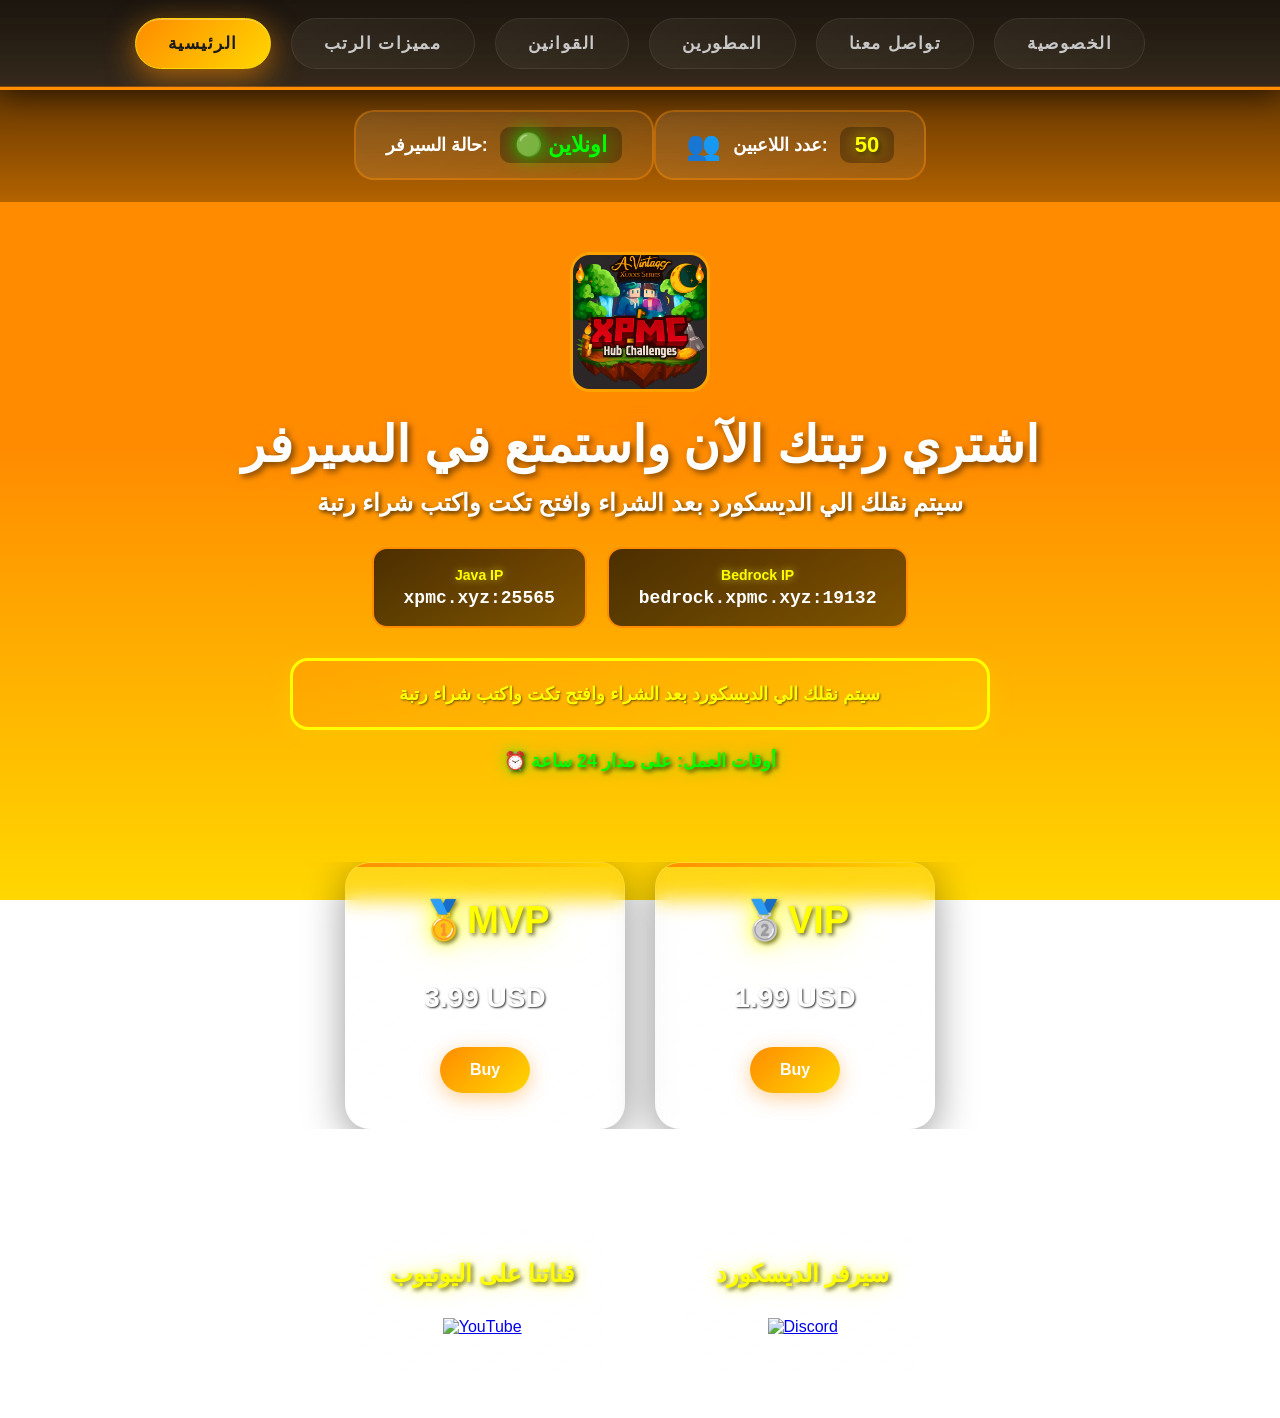
==== index.html @ ff0eff97 "Add files via upload" ====
<!DOCTYPE html>
<html lang="ar">
<head>
    <meta charset="UTF-8">
    <meta name="viewport" content="width=device-width, initial-scale=1.0">
    <meta http-equiv="X-UA-Compatible" content="IE=edge">
    <meta name="description" content="متجر رتب XPMC - اشتري رتبك واستمتع في السيرفر">
    <meta name="keywords" content="Minecraft, Server, XPMC, رتب, متجر">
    <meta http-equiv="Content-Security-Policy" content="default-src 'self'; script-src 'self' 'unsafe-inline'; style-src 'self' 'unsafe-inline' https://fonts.googleapis.com; font-src https://fonts.gstatic.com; img-src 'self' data: https://cdn-icons-png.flaticon.com;">
    <meta http-equiv="Cache-Control" content="no-cache, no-store, must-revalidate">
    <meta http-equiv="Pragma" content="no-cache">
    <meta http-equiv="Expires" content="0">
    <meta name="robots" content="noindex, nofollow">
    <title>XPMC Store</title>
    <link rel="icon" type="image/png" href="XPMC.png">
    <link rel="stylesheet" href="style.css">
    <script src="lang.js"></script>
    <script src="script.js"></script>
    <script>loadLanguage();</script>
</head>
<body>

    <nav>
        <a href="index.html" class="active" data-i18n="home">الرئيسية</a>
        <a href="features.html" data-i18n="features">مميزات الرتب</a>
        <a href="rules.html" data-i18n="rules">القوانين</a>
        <a href="team.html" data-i18n="team">المطورين</a>
        <a href="contact.html" data-i18n="contact">تواصل معنا</a>
        <a href="privacy.html" data-i18n="privacy">الخصوصية</a>
    </nav>

    <div class="server-status-bar">
        <div class="status-item server-status">
            <span class="status-label" data-i18n="serverStatus">حالة السيرفر:</span>
            <span class="status-value online" data-i18n="online">🟢 اونلاين</span>
        </div>
        <div class="status-item players-count">
            <span class="status-icon">👥</span>
            <span class="status-label" data-i18n="playersCount">عدد اللاعبين:</span>
            <span class="status-value">50</span>
        </div>
    </div>

    <header>
        <img src="XPMC.png" alt="XPMC Logo" class="logo">
        <h1 data-i18n="buyRank">اشتري رتبتك الآن واستمتع في السيرفر</h1>
        <p class="tagline" data-i18n="howToBuy">سيتم نقلك الي الديسكورد بعد الشراء وافتح تكت واكتب شراء رتبة</p>
        <div class="server-info">
            <div class="ip-box" onclick="copyIP('xpmc.xyz:25565')">
                <span class="ip-label" data-i18n="javaIP">Java IP</span>
                <span class="ip-address">xpmc.xyz:25565</span>
            </div>
            <div class="ip-box" onclick="copyIP('bedrock.xpmc.xyz:19132')">
                <span class="ip-label" data-i18n="bedrockIP">Bedrock IP</span>
                <span class="ip-address">bedrock.xpmc.xyz:19132</span>
            </div>
        </div>
        <p class="how-to-buy" data-i18n="howToBuy">
            سيتم نقلك الي الديسكورد بعد الشراء وافتح تكت واكتب شراء رتبة
        </p>
        <p class="work-time" data-i18n="workTime">
            ⏰ أوقات العمل: على مدار 24 ساعة
        </p>
    </header>

    <section class="lands">

        <div class="card">
        <h2>🥇MVP</h2>
        <p class="price">3.99 USD</p>
        <button onclick="window.open('https://discord.gg/ksceUxcd', '_blank')">Buy</button>
        </div>

        <div class="card">
        <h2>🥈VIP</h2>
        <p class="price">1.99 USD</p>
        <button onclick="window.open('https://discord.gg/ksceUxcd', '_blank')">Buy</button>
        </div>

    </section>

    <section class="social-section">
        <div class="social-item">
            <h2 data-i18n="youtubeChannel">قناتنا على اليوتيوب</h2>
            <a href="https://www.youtube.com/@_abdell_" target="_blank">
                <img src="https://cdn-icons-png.flaticon.com/512/1384/1384060.png" alt="YouTube" width="60">
            </a>
        </div>
        <div class="social-item">
            <h2 data-i18n="discordServer">سيرفر الديسكورد</h2>
            <a href="https://discord.gg/ksceUxcd" target="_blank">
                <img src="https://cdn-icons-png.flaticon.com/512/2111/2111370.png" alt="Discord" width="60">
            </a>
        </div>
    </section>

    <div id="popup" class="popup">
        <div class="popup-content">
            <h2 id="landName"></h2>
            <p id="landPrice"></p>
            <input type="text" id="playerName" placeholder="اكتب اسمك في ماين كرافت">
            <button onclick="confirmPurchase()">تأكيد الشراء</button>
            <button class="close" onclick="closePopup()">إلغاء</button>
        </div>
    </div>

</body>
</html>
---- style.css ----
@import url('https://fonts.googleapis.com/css2?family=Tajawal:wght@400;500;700;800;900&display=swap');

* {
    margin: 0;
    padding: 0;
    box-sizing: border-box;
}

html {
    overflow-x: hidden;
}

body {
    font-family: 'Tajawal', sans-serif;
    background: linear-gradient(to bottom, #FF8C00 50%, #FFD700 100%);
    background-attachment: fixed;
    color: white;
    min-height: 100vh;
    text-align: center;
    overflow-x: hidden;
}

/* NAV */
nav {
    background: linear-gradient(180deg, rgba(15, 15, 15, 0.95), rgba(30, 30, 30, 0.9));
    padding: 18px 40px;
    display: flex;
    justify-content: center;
    align-items: center;
    gap: 20px;
    box-shadow: 0 5px 30px rgba(0, 0, 0, 0.6), inset 0 -1px 0 rgba(255, 140, 0, 0.3);
    border-bottom: 3px solid #FF8C00;
    position: sticky;
    top: 0;
    z-index: 1000;
    backdrop-filter: blur(10px);
    overflow-x: auto;
    white-space: nowrap;
    -webkit-overflow-scrolling: touch;
    scrollbar-width: none;
    scroll-behavior: smooth;
    -webkit-scroll-snap-type: x mandatory;
    scroll-snap-type: x mandatory;
}

nav::-webkit-scrollbar {
    display: none;
}

/* SERVER STATUS BAR */
.server-status-bar {
    display: flex;
    justify-content: center;
    align-items: center;
    padding: 20px 40px;
    background: linear-gradient(180deg, rgba(0,0,0,0.6), rgba(0,0,0,0.3));
    border-bottom: 2px solid rgba(255, 140, 0, 0.5);
}

.status-item {
    display: flex;
    align-items: center;
    gap: 12px;
    padding: 15px 30px;
    border-radius: 20px;
    background: linear-gradient(145deg, rgba(255, 255, 255, 0.1), rgba(255, 255, 255, 0.05));
    border: 2px solid rgba(255, 140, 0, 0.4);
    transition: all 0.4s cubic-bezier(0.34, 1.56, 0.64, 1);
}

.status-item:hover {
    transform: translateY(-3px) scale(1.02);
    box-shadow: 0 10px 30px rgba(255, 140, 0, 0.4);
    border-color: rgba(255, 215, 0, 0.6);
}

.status-icon {
    font-size: 28px;
    animation: bounce 1s ease-in-out infinite;
}

@keyframes bounce {
    0%, 100% { transform: translateY(0); }
    50% { transform: translateY(-5px); }
}

.status-label {
    font-size: 18px;
    font-weight: 700;
    color: #FFFFFF;
}

.status-value {
    font-size: 22px;
    font-weight: 900;
    color: #FFFF00;
    text-shadow: 0 0 15px rgba(255, 255, 0, 0.8), 2px 2px 4px rgba(0,0,0,0.8);
    background: rgba(0, 0, 0, 0.3);
    padding: 5px 15px;
    border-radius: 10px;
}

.status-value.online {
    color: #00FF00;
    text-shadow: 0 0 20px rgba(0, 255, 0, 0.9);
    animation: pulse 1.5s ease-in-out infinite;
}

@keyframes pulse {
    0%, 100% { opacity: 1; }
    50% { opacity: 0.7; }
}

@keyframes float {
    0%, 100% { transform: translateY(0); }
    50% { transform: translateY(-8px); }
}

nav a {
    color: #c9c9c9;
    text-decoration: none;
    font-size: 17px;
    padding: 14px 32px;
    border-radius: 30px;
    transition: all 0.4s cubic-bezier(0.34, 1.56, 0.64, 1);
    font-weight: 800;
    letter-spacing: 1.5px;
    text-transform: uppercase;
    position: relative;
    background: linear-gradient(145deg, rgba(255,255,255,0.05), rgba(255,255,255,0.02));
    border: 1px solid rgba(255, 255, 255, 0.08);
    flex-shrink: 0;
}

nav a::before {
    content: '';
    position: absolute;
    top: 0;
    left: 0;
    width: 100%;
    height: 100%;
    border-radius: 30px;
    background: linear-gradient(135deg, #FF8C00, #FFD700);
    opacity: 0;
    transition: all 0.4s ease;
    z-index: -1;
}

nav a:hover {
    color: white;
    transform: translateY(-4px) scale(1.02);
    box-shadow: 0 12px 35px rgba(255, 140, 0, 0.5), 0 4px 15px rgba(0, 0, 0, 0.3);
    border-color: rgba(255, 215, 0, 0.5);
    text-shadow: 0 2px 4px rgba(0, 0, 0, 0.3);
}

nav a.active {
    background: linear-gradient(135deg, #FF8C00, #FFD700);
    color: #1a1a1a;
    box-shadow: 0 8px 30px rgba(255, 140, 0, 0.6), inset 0 1px 0 rgba(255, 255, 255, 0.3);
    border-color: #FFD700;
    text-shadow: none;
}

/* Language Button */
.lang-btn {
    padding: 8px 16px;
    border-radius: 20px;
    border: 2px solid #FFD700;
    background: transparent;
    color: #FFD700;
    font-weight: 800;
    font-size: 14px;
    cursor: pointer;
    transition: all 0.3s;
    margin-left: 15px;
    flex-shrink: 0;
}

.lang-btn:hover {
    background: #FFD700;
    color: #1a1a1a;
}


.user-info {
    display: flex;
    align-items: center;
    gap: 15px;
}

.user-name {
    color: #FFD700;
    font-weight: 700;
}

.logout-btn {
    padding: 6px 14px;
    border-radius: 15px;
    border: none;
    background: #dc3545;
    color: white;
    font-size: 12px;
    cursor: pointer;
    transition: all 0.3s;
}

.logout-btn:hover {
    background: #c82333;
}

/* HEADER */
header {
    padding: 50px 20px;
    position: relative;
}

.logo {
    width: 140px;
    height: auto;
    border-radius: 20px;
    box-shadow: 0 0 30px rgba(255, 140, 0, 0.6);
    margin-bottom: 20px;
    transition: all 0.4s;
    border: 3px solid rgba(255, 215, 0, 0.3);
}

.logo:hover {
    transform: scale(1.05) rotate(2deg);
    box-shadow: 0 0 50px rgba(255, 140, 0, 0.8);
}

.tagline {
    font-size: 24px;
    margin-bottom: 30px;
    font-weight: bold;
    color: #FFFFFF;
    text-shadow: 2px 2px 4px rgba(0,0,0,0.7);
}

.server-info {
    display: flex;
    justify-content: center;
    gap: 20px;
    flex-wrap: wrap;
}

.ip-box {
    background: linear-gradient(145deg, rgba(0,0,0,0.7), rgba(0,0,0,0.5));
    padding: 18px 30px;
    border-radius: 15px;
    cursor: pointer;
    transition: all 0.4s cubic-bezier(0.34, 1.56, 0.64, 1);
    border: 2px solid #FF8C00;
    position: relative;
    overflow: hidden;
}

.ip-box::before {
    content: '';
    position: absolute;
    top: 0;
    left: -100%;
    width: 100%;
    height: 100%;
    background: linear-gradient(90deg, transparent, rgba(255,255,255,0.1), transparent);
    transition: 0.5s;
}

.ip-box:hover::before {
    left: 100%;
}

.ip-box:hover {
    background: linear-gradient(135deg, #FF8C00, #FFA500);
    transform: scale(1.05) translateY(-3px);
    box-shadow: 0 10px 30px rgba(255, 140, 0, 0.5);
    border-color: #FFD700;
}

.ip-label {
    display: block;
    font-size: 14px;
    color: #FFFF00;
    margin-bottom: 5px;
    text-shadow: 0 0 8px rgba(255, 255, 0, 0.6);
    font-weight: bold;
}

.ip-box:hover .ip-label {
    color: white;
}

.ip-address {
    font-size: 18px;
    font-weight: bold;
    font-family: monospace;
}

.how-to-buy {
    margin-top: 30px;
    padding: 22px 35px;
    background: linear-gradient(135deg, rgba(255,140,0,0.3), rgba(255,215,0,0.3));
    border: 3px solid #FFFF00;
    border-radius: 18px;
    font-size: 18px;
    max-width: 700px;
    margin-left: auto;
    margin-right: auto;
    font-weight: bold;
    text-shadow: 1px 1px 2px rgba(0,0,0,0.5);
    box-shadow: 0 5px 25px rgba(255, 215, 0, 0.3);
    transition: all 0.3s;
    color: #FFFF00;
}

.how-to-buy:hover {
    transform: translateY(-3px);
    box-shadow: 0 8px 35px rgba(255, 215, 0, 0.4);
}

.work-time {
    margin-top: 20px;
    font-size: 18px;
    font-weight: 700;
    color: #00FF00;
    text-shadow: 0 0 15px rgba(0, 255, 0, 0.7), 2px 2px 4px rgba(0,0,0,0.8);
    animation: pulse 2s ease-in-out infinite;
}

.buy-hint {
    display: none;
}

header h1 {
    font-size: 50px;
    margin-bottom: 15px;
    color: #FFFFFF;
    font-weight: 900;
    text-shadow: 3px 3px 6px rgba(0,0,0,0.5), 0 0 20px rgba(255, 140, 0, 0.3);
    animation: headerGlow 2s ease-in-out infinite alternate;
}

@keyframes headerGlow {
    from {
        text-shadow: 3px 3px 6px rgba(0,0,0,0.5), 0 0 20px rgba(255, 140, 0, 0.3);
    }
    to {
        text-shadow: 3px 3px 6px rgba(0,0,0,0.5), 0 0 40px rgba(255, 140, 0, 0.6);
    }
}

/* CARDS */
.lands {
    display: flex;
    justify-content: center;
    flex-wrap: wrap;
    gap: 30px;
    margin-top: 40px;
}

.card {
    background: linear-gradient(145deg, rgba(255, 255, 255, 0.1), rgba(255, 255, 255, 0.05));
    backdrop-filter: blur(10px);
    padding: 35px 30px;
    border-radius: 25px;
    width: 280px;
    transition: all 0.4s cubic-bezier(0.34, 1.56, 0.64, 1);
    box-shadow: 0 10px 40px rgba(0,0,0,0.4);
    border: 1px solid rgba(255, 255, 255, 0.1);
    position: relative;
    overflow: hidden;
}

.card::before {
    content: '';
    position: absolute;
    top: 0;
    left: 0;
    width: 100%;
    height: 4px;
    background: linear-gradient(90deg, #FF8C00, #FFD700);
}

.card:hover {
    transform: translateY(-15px) scale(1.02);
    box-shadow: 0 20px 50px rgba(255, 140, 0, 0.4);
    border-color: rgba(255, 215, 0, 0.3);
}

.card h2 {
    font-size: 38px;
    margin-bottom: 25px;
    color: #FFFF00;
    font-weight: 900;
    text-shadow: 0 0 20px rgba(255, 255, 0, 0.9), 0 0 40px rgba(255, 255, 0, 0.5), 2px 2px 4px rgba(0,0,0,0.8);
}

.card p {
    font-size: 28px;
    line-height: 2.2;
    color: #FFFFFF;
    text-shadow: 1px 1px 2px rgba(0,0,0,0.8);
    font-weight: 700;
}

.card ul {
    list-style: none;
    text-align: right;
    margin-top: 15px;
}

.card li {
    padding: 12px 0;
    font-size: 26px;
    font-weight: 700;
    color: #FFFFFF;
    text-shadow: 1px 1px 2px rgba(0,0,0,0.8);
}

.features {
    display: flex;
    justify-content: center;
    flex-wrap: wrap;
    gap: 35px;
    margin-top: 50px;
    padding: 30px;
}

/* RULES PAGE */
.rules-container {
    max-width: 800px;
    margin: 40px auto;
    padding: 20px;
    text-align: right;
}

.rule-section {
    background: linear-gradient(145deg, rgba(255, 255, 255, 0.1), rgba(255, 255, 255, 0.05));
    backdrop-filter: blur(10px);
    padding: 30px;
    border-radius: 20px;
    margin-bottom: 25px;
    box-shadow: 0 10px 40px rgba(0,0,0,0.3);
    border: 1px solid rgba(255, 255, 255, 0.1);
    transition: all 0.3s;
}

.rule-section:hover {
    transform: translateY(-5px);
    box-shadow: 0 15px 50px rgba(255, 140, 0, 0.2);
    border-color: rgba(255, 215, 0, 0.2);
}

.rule-section h2 {
    color: #FFFF00;
    margin-bottom: 15px;
    font-size: 24px;
    font-weight: 800;
    text-shadow: 0 0 10px rgba(255, 255, 0, 0.6), 2px 2px 4px rgba(0,0,0,0.8);
}

.rule-section ul {
    list-style: none;
}

.rule-section li {
    padding: 12px 0;
    border-bottom: 1px solid rgba(255,255,255,0.1);
    color: #FFFFFF;
    text-shadow: 1px 1px 2px rgba(0,0,0,0.5);
    font-size: 18px;
    font-weight: 600;
}

.rule-section li:last-child {
    border-bottom: none;
}

.rule-num {
    background: #FF8C00;
    color: white;
    padding: 3px 8px;
    border-radius: 5px;
    margin-left: 10px;
    font-size: 12px;
}

.punishments li {
    font-size: 16px;
}

.note {
    color: #FFFF00;
    margin-top: 15px;
    font-style: italic;
    text-shadow: 0 0 8px rgba(255, 255, 0, 0.5), 1px 1px 2px rgba(0,0,0,0.8);
}

/* TEAM PAGE */
.team-container {
    max-width: 800px;
    margin: 40px auto;
    padding: 20px;
}

.team-section {
    margin-bottom: 30px;
}

.team-section h2 {
    color: #FFFF00;
    margin-bottom: 15px;
    font-size: 24px;
    font-weight: 800;
    text-shadow: 0 0 10px rgba(255, 255, 0, 0.6), 2px 2px 4px rgba(0,0,0,0.8);
}

.team-card {
    background: linear-gradient(145deg, rgba(255, 255, 255, 0.1), rgba(255, 255, 255, 0.05));
    backdrop-filter: blur(10px);
    padding: 25px;
    border-radius: 20px;
    margin-bottom: 20px;
    box-shadow: 0 10px 40px rgba(0,0,0,0.3);
    text-align: center;
    border: 2px solid rgba(255, 140, 0, 0.3);
    transition: all 0.4s;
}

.team-card:hover {
    transform: translateY(-5px);
    box-shadow: 0 15px 50px rgba(255, 140, 0, 0.3);
}

.team-card.owner {
    border: 2px solid #FFD700;
    background: linear-gradient(145deg, rgba(255, 215, 0, 0.15), rgba(255, 215, 0, 0.05));
}

.team-card h3 {
    font-size: 22px;
    margin-bottom: 8px;
    color: #FFFFFF;
}

.team-card h3.owner-name {
    color: #FF0000;
    font-size: 28px;
    font-weight: 900;
    text-shadow: 0 0 15px rgba(255, 0, 0, 0.8), 0 0 30px rgba(255, 0, 0, 0.5), 2px 2px 4px rgba(0,0,0,0.8);
    text-decoration: underline;
    text-decoration-color: #FFD700;
    text-underline-offset: 5px;
}

.team-card h3.dev-name {
    color: #0099FF;
    font-size: 24px;
    font-weight: 800;
    text-shadow: 0 0 15px rgba(0, 153, 255, 0.8), 0 0 30px rgba(0, 153, 255, 0.5), 2px 2px 4px rgba(0,0,0,0.8);
}

.team-card h3.assistant-name {
    color: #0a0a0a;
    font-size: 24px;
    font-weight: 800;
    text-shadow: 0 0 15px rgba(255, 255, 255, 0.9), 2px 2px 4px rgba(255,255,255,1);
}

/* THANK YOU SECTION */
.thank-you-section {
    background: linear-gradient(145deg, rgba(255, 140, 0, 0.2), rgba(255, 215, 0, 0.1));
    padding: 30px;
    margin: 30px auto;
    max-width: 600px;
    border-radius: 20px;
    border: 2px solid rgba(255, 215, 0, 0.3);
    box-shadow: 0 10px 40px rgba(0,0,0,0.3);
}

.thank-you-section p {
    font-size: 22px;
    font-weight: 700;
    color: #FFFFFF;
    text-shadow: 1px 1px 3px rgba(0,0,0,0.5);
    margin-bottom: 15px;
}

.developer-credit {
    font-size: 20px !important;
    color: #e0e0e0 !important;
}

.dev-highlight {
    color: #0099FF !important;
    font-weight: 900;
    text-shadow: 0 0 15px rgba(0, 153, 255, 0.8), 2px 2px 4px rgba(0,0,0,0.5);
}

.team-card p {
    color: #FFFFFF;
    text-shadow: 1px 1px 2px rgba(0,0,0,0.5);
}

.team-card p.light-text {
    color: #FFFFFF;
    font-weight: 500;
    text-shadow: 1px 1px 2px rgba(0,0,0,0.5);
}

.team-card p.owner-text {
    color: #FFFF00;
    font-weight: bold;
    text-shadow: 0 0 8px rgba(255, 255, 0, 0.5);
}

.team-card p.assistant-text {
    color: #00ffcc;
}

.price {
    color: #FFFF00;
    font-size: 22px;
    margin: 18px 0;
    font-weight: bold;
    text-shadow: 0 0 15px rgba(255, 255, 0, 0.7), 2px 2px 4px rgba(0,0,0,0.8);
}

/* MODERN BUTTON */
button {
    padding: 14px 30px;
    border-radius: 50px;
    border: none;
    font-size: 16px;
    cursor: pointer;
    background: linear-gradient(135deg, #FF8C00, #FFD700);
    color: white;
    font-weight: bold;
    transition: all 0.4s cubic-bezier(0.34, 1.56, 0.64, 1);
    box-shadow: 0 5px 20px rgba(255, 140, 0, 0.4);
    position: relative;
    overflow: hidden;
}

button::before {
    content: '';
    position: absolute;
    top: 0;
    left: -100%;
    width: 100%;
    height: 100%;
    background: linear-gradient(90deg, transparent, rgba(255,255,255,0.3), transparent);
    transition: 0.5s;
}

button:hover::before {
    left: 100%;
}

button:hover {
    transform: scale(1.08) translateY(-3px);
    box-shadow: 0 10px 30px rgba(255, 215, 0, 0.6);
}

/* POPUP */
.popup {
    display: none;
    position: fixed;
    inset: 0;
    background: rgba(0,0,0,0.85);
    backdrop-filter: blur(5px);
    z-index: 2000;
}

.popup-content {
    background: linear-gradient(145deg, #2a1a0a, #1a0f05);
    padding: 35px;
    width: 350px;
    border-radius: 25px;
    margin: 150px auto;
    box-shadow: 0 0 50px rgba(255, 140, 0, 0.5), inset 0 0 30px rgba(255, 140, 0, 0.1);
    border: 2px solid rgba(255, 215, 0, 0.3);
    position: relative;
    animation: popupSlide 0.3s ease;
}

@keyframes popupSlide {
    from {
        opacity: 0;
        transform: translateY(-30px);
    }
    to {
        opacity: 1;
        transform: translateY(0);
    }
}

.popup-content h2 {
    margin-bottom: 15px;
    color: #FFFF00;
    text-shadow: 0 0 10px rgba(255, 255, 0, 0.7), 2px 2px 4px rgba(0,0,0,0.8);
}

input {
    padding: 14px 18px;
    width: 100%;
    border-radius: 12px;
    border: 2px solid rgba(255, 140, 0, 0.3);
    margin: 15px 0;
    outline: none;
    background: rgba(0, 0, 0, 0.5);
    color: white;
    font-size: 16px;
    transition: all 0.3s;
}

input:focus {
    border-color: #FFD700;
    box-shadow: 0 0 15px rgba(255, 215, 0, 0.3);
}

.close {
    background: linear-gradient(135deg, #dc3545, #c82333);
    color: white;
    margin-top: 10px;
    border: none;
}

.close:hover {
    background: linear-gradient(135deg, #c82333, #bd2130);
    box-shadow: 0 5px 20px rgba(220, 53, 69, 0.5);
}

/* SOCIAL SECTION */
.lands, .features, .team-container, .rules-container {
    max-width: 100%;
    overflow-x: hidden;
}

.social-section {
    margin-top: 60px;
    padding: 40px;
    display: flex;
    justify-content: center;
    gap: 80px;
    flex-wrap: wrap;
    max-width: 100%;
    overflow-x: hidden;
}

.social-item {
    text-align: center;
    background: linear-gradient(145deg, rgba(255, 255, 255, 0.08), rgba(255, 255, 255, 0.03));
    padding: 30px;
    border-radius: 25px;
    backdrop-filter: blur(10px);
    border: 1px solid rgba(255, 255, 255, 0.1);
    transition: all 0.4s;
}

.social-item:hover {
    transform: translateY(-10px);
    box-shadow: 0 20px 50px rgba(255, 140, 0, 0.3);
    border-color: rgba(255, 215, 0, 0.3);
}

.social-item h2 {
    margin-bottom: 20px;
    font-size: 24px;
    font-weight: 800;
    color: #FFFF00;
    text-shadow: 0 0 10px rgba(255, 255, 0, 0.8), 0 0 20px rgba(255, 255, 0, 0.5), 2px 2px 4px rgba(0,0,0,0.8);
}

.social-item a {
    display: inline-block;
    transition: all 0.4s cubic-bezier(0.34, 1.56, 0.64, 1);
    padding: 10px;
    border-radius: 15px;
    background: rgba(255, 255, 255, 0.1);
}

.social-item a:hover {
    transform: scale(1.15) translateY(-5px);
    background: rgba(255, 255, 255, 0.2);
    box-shadow: 0 10px 30px rgba(255, 140, 0, 0.4);
}

/* Mobile Navigation - Horizontal Scroll */
@media screen and (max-width: 768px) {
    nav {
        padding: 12px 15px;
        gap: 8px;
        justify-content: flex-start;
    }
    
    nav a {
        padding: 8px 14px;
        font-size: 12px;
        scroll-snap-align: center;
    }
    
    .lang-btn {
        padding: 6px 10px;
        font-size: 11px;
        margin-left: 6px;
        scroll-snap-align: center;
    }
    
    /* Scroll hint arrows */
    nav::after,
    nav::before {
        content: '';
        position: absolute;
        top: 50%;
        transform: translateY(-50%);
        width: 40px;
        height: 40px;
        background: linear-gradient(to right, rgba(0,0,0,0.8), transparent);
        pointer-events: none;
        opacity: 0.5;
    }
    
    nav::before {
        left: 0;
        background: linear-gradient(to right, rgba(0,0,0,0.8), transparent);
    }
    
    nav::after {
        right: 0;
        background: linear-gradient(to left, rgba(0,0,0,0.8), transparent);
    }
}
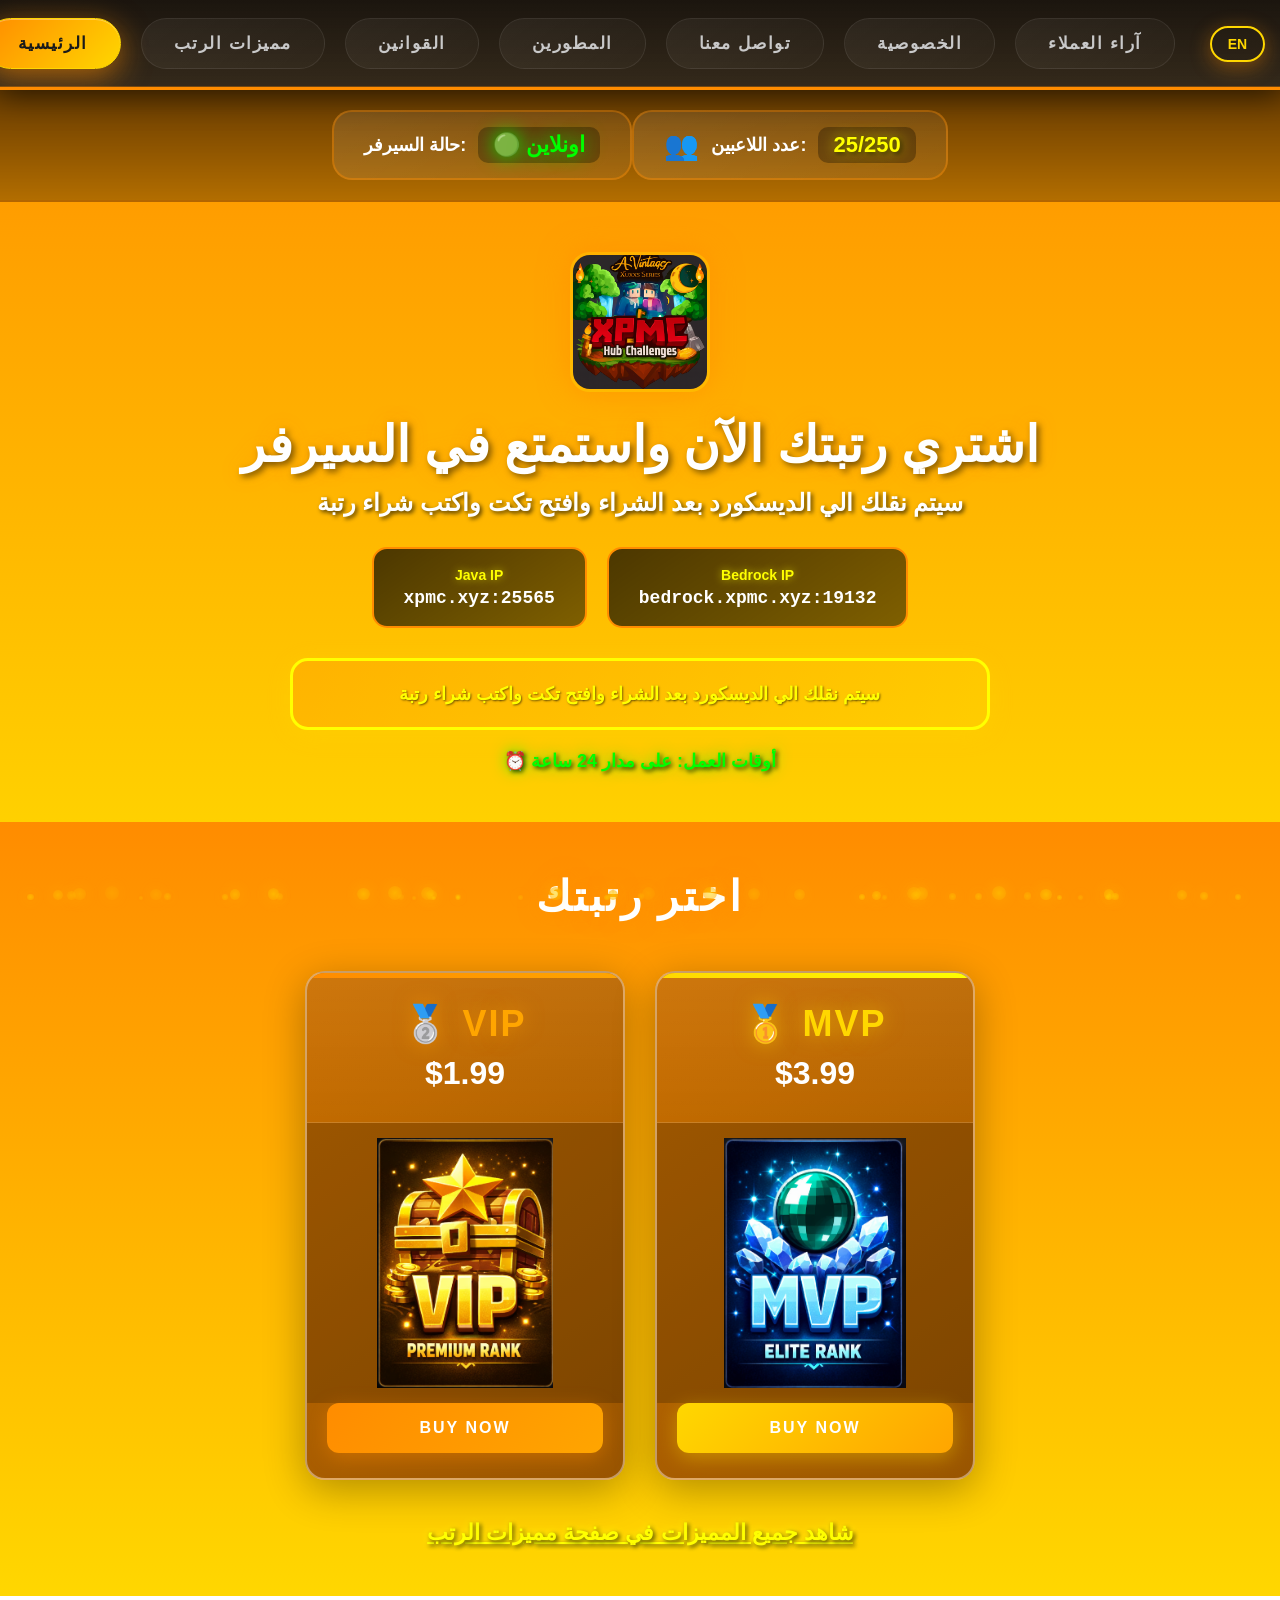
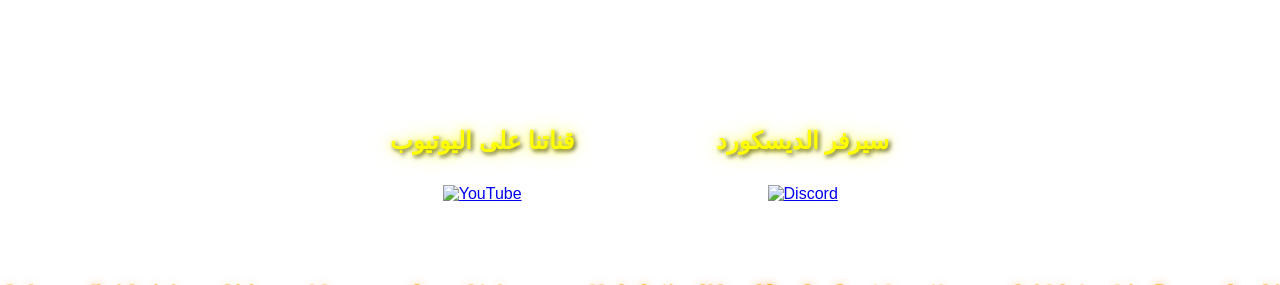
==== commit 811635b1: "Add files via upload" ====
--- a/index.html
+++ b/index.html
@@ -27,6 +27,8 @@
         <a href="team.html" data-i18n="team">المطورين</a>
         <a href="contact.html" data-i18n="contact">تواصل معنا</a>
         <a href="privacy.html" data-i18n="privacy">الخصوصية</a>
+        <a href="reviews.html" data-i18n="reviews">آراء العملاء</a>
+        <button id="langBtn" class="lang-btn" onclick="changeLanguage()">EN</button>
     </nav>
 
     <div class="server-status-bar">
@@ -37,7 +39,7 @@
         <div class="status-item players-count">
             <span class="status-icon">👥</span>
             <span class="status-label" data-i18n="playersCount">عدد اللاعبين:</span>
-            <span class="status-value">50</span>
+            <span class="status-value">25/250</span>
         </div>
     </div>
 
@@ -46,11 +48,11 @@
         <h1 data-i18n="buyRank">اشتري رتبتك الآن واستمتع في السيرفر</h1>
         <p class="tagline" data-i18n="howToBuy">سيتم نقلك الي الديسكورد بعد الشراء وافتح تكت واكتب شراء رتبة</p>
         <div class="server-info">
-            <div class="ip-box" onclick="copyIP('xpmc.xyz:25565')">
+            <div class="ip-box" onclick="copyIP('xpmc.xyz:25565', this)">
                 <span class="ip-label" data-i18n="javaIP">Java IP</span>
                 <span class="ip-address">xpmc.xyz:25565</span>
             </div>
-            <div class="ip-box" onclick="copyIP('bedrock.xpmc.xyz:19132')">
+            <div class="ip-box" onclick="copyIP('bedrock.xpmc.xyz:19132', this)">
                 <span class="ip-label" data-i18n="bedrockIP">Bedrock IP</span>
                 <span class="ip-address">bedrock.xpmc.xyz:19132</span>
             </div>
@@ -63,20 +65,28 @@
         </p>
     </header>
 
-    <section class="lands">
+    <section class="ranks-section">
+        <h2 class="section-title" data-i18n="chooseYourRank">اختر رتبتك</h2>
+        <div class="ranks-container">
+            <div class="rank-card vip">
+                <div class="rank-header">
+                    <span class="rank-name">🥈 <span data-i18n="vipRank">VIP</span></span>
+                    <span class="rank-price">$1.99</span>
+                </div>
+                <img src="VIP.png" alt="VIP" class="rank-image">
+                <button class="buy-btn" onclick="window.open('https://discord.gg/ksceUxcd', '_blank')" data-i18n="buyNow">BUY NOW</button>
+            </div>
 
-        <div class="card">
-        <h2>🥇MVP</h2>
-        <p class="price">3.99 USD</p>
-        <button onclick="window.open('https://discord.gg/ksceUxcd', '_blank')">Buy</button>
+            <div class="rank-card mvp">
+                <div class="rank-header">
+                    <span class="rank-name">🥇 <span data-i18n="mvpRank">MVP</span></span>
+                    <span class="rank-price">$3.99</span>
+                </div>
+                <img src="MVP.png" alt="MVP" class="rank-image">
+                <button class="buy-btn" onclick="window.open('https://discord.gg/ksceUxcd', '_blank')" data-i18n="buyNow">BUY NOW</button>
+            </div>
         </div>
-
-        <div class="card">
-        <h2>🥈VIP</h2>
-        <p class="price">1.99 USD</p>
-        <button onclick="window.open('https://discord.gg/ksceUxcd', '_blank')">Buy</button>
-        </div>
-
+        <p class="view-features"><a href="features.html" data-i18n="viewAllFeatures">شاهد جميع المميزات في صفحة مميزات الرتب</a></p>
     </section>
 
     <section class="social-section">
--- a/style.css
+++ b/style.css
@@ -12,12 +12,69 @@
 
 body {
     font-family: 'Tajawal', sans-serif;
-    background: linear-gradient(to bottom, #FF8C00 50%, #FFD700 100%);
+    background: linear-gradient(to bottom, #FF8C00, #FFD700);
     background-attachment: fixed;
     color: white;
     min-height: 100vh;
     text-align: center;
     overflow-x: hidden;
+    position: relative;
+}
+
+/* Particles Animation */
+.particle {
+    position: fixed;
+    background: radial-gradient(circle, #FFD700, #FF8C00);
+    border-radius: 50%;
+    pointer-events: none;
+    z-index: 0;
+    animation: fall linear infinite;
+    box-shadow: 0 0 10px rgba(255, 140, 0, 0.5);
+}
+
+.particle-rise {
+    position: fixed;
+    background: radial-gradient(circle, #FFD700, #FFA500);
+    border-radius: 50%;
+    pointer-events: none;
+    z-index: 0;
+    animation: rise linear infinite;
+    box-shadow: 0 0 15px rgba(255, 215, 0, 0.6);
+    bottom: 0;
+}
+
+@keyframes fall {
+    0% {
+        transform: translateY(-100vh) rotate(0deg);
+        opacity: 0;
+    }
+    10% {
+        opacity: 1;
+    }
+    90% {
+        opacity: 1;
+    }
+    100% {
+        transform: translateY(100vh) rotate(360deg);
+        opacity: 0;
+    }
+}
+
+@keyframes rise {
+    0% {
+        transform: translateY(100vh) rotate(0deg);
+        opacity: 0;
+    }
+    10% {
+        opacity: 1;
+    }
+    90% {
+        opacity: 0.8;
+    }
+    100% {
+        transform: translateY(-100vh) rotate(-180deg);
+        opacity: 0;
+    }
 }
 
 /* NAV */
@@ -278,6 +335,31 @@
     border-color: #FFD700;
 }
 
+.ip-box:active {
+    transform: scale(0.95) translateY(0);
+    box-shadow: 0 5px 15px rgba(255, 140, 0, 0.3);
+}
+
+.ip-box.copied {
+    background: linear-gradient(135deg, #00c853, #69f0ae) !important;
+    border-color: #00FF00 !important;
+    animation: copyPulse 0.5s ease-out;
+}
+
+.ip-box.copied .ip-label {
+    color: white;
+}
+
+.ip-box.copied .ip-address {
+    color: #1a1a2e;
+}
+
+@keyframes copyPulse {
+    0% { transform: scale(1); }
+    50% { transform: scale(1.1); }
+    100% { transform: scale(1); }
+}
+
 .ip-label {
     display: block;
     font-size: 14px;
@@ -328,6 +410,86 @@
     animation: pulse 2s ease-in-out infinite;
 }
 
+/* Modern Toast Notification */
+.copy-toast {
+    position: fixed;
+    bottom: 30px;
+    left: 50%;
+    transform: translateX(-50%) translateY(100px);
+    background: linear-gradient(135deg, #1a1a2e 0%, #16213e 50%, #0f3460 100%);
+    padding: 16px 24px;
+    border-radius: 16px;
+    display: flex;
+    align-items: center;
+    gap: 16px;
+    box-shadow: 0 10px 40px rgba(0, 0, 0, 0.5), 
+                0 0 20px rgba(255, 140, 0, 0.2),
+                inset 0 1px 0 rgba(255, 255, 255, 0.1);
+    border: 1px solid rgba(255, 140, 0, 0.3);
+    z-index: 9999;
+    opacity: 0;
+    transition: all 0.4s cubic-bezier(0.34, 1.56, 0.64, 1);
+}
+
+.copy-toast.show {
+    transform: translateX(-50%) translateY(0);
+    opacity: 1;
+}
+
+.toast-icon {
+    width: 48px;
+    height: 48px;
+    background: linear-gradient(135deg, #FF8C00, #FFD700);
+    border-radius: 12px;
+    display: flex;
+    align-items: center;
+    justify-content: center;
+    font-size: 24px;
+    box-shadow: 0 4px 15px rgba(255, 140, 0, 0.4);
+}
+
+.toast-content {
+    display: flex;
+    flex-direction: column;
+    gap: 4px;
+}
+
+.toast-message {
+    color: #FFFFFF;
+    font-size: 16px;
+    font-weight: 700;
+}
+
+.toast-ip {
+    color: #FFD700;
+    font-size: 14px;
+    font-family: monospace;
+    background: rgba(255, 215, 0, 0.1);
+    padding: 4px 10px;
+    border-radius: 6px;
+}
+
+.toast-check {
+    width: 32px;
+    height: 32px;
+    background: linear-gradient(135deg, #00c853, #69f0ae);
+    border-radius: 50%;
+    display: flex;
+    align-items: center;
+    justify-content: center;
+    color: white;
+    font-weight: bold;
+    font-size: 18px;
+    box-shadow: 0 4px 15px rgba(0, 200, 83, 0.4);
+    animation: popIn 0.3s ease-out;
+}
+
+@keyframes popIn {
+    0% { transform: scale(0); }
+    70% { transform: scale(1.2); }
+    100% { transform: scale(1); }
+}
+
 .buy-hint {
     display: none;
 }
@@ -352,24 +514,11 @@
 
 /* CARDS */
 .lands {
-    display: flex;
-    justify-content: center;
-    flex-wrap: wrap;
-    gap: 30px;
-    margin-top: 40px;
+    display: none;
 }
 
 .card {
-    background: linear-gradient(145deg, rgba(255, 255, 255, 0.1), rgba(255, 255, 255, 0.05));
-    backdrop-filter: blur(10px);
-    padding: 35px 30px;
-    border-radius: 25px;
-    width: 280px;
-    transition: all 0.4s cubic-bezier(0.34, 1.56, 0.64, 1);
-    box-shadow: 0 10px 40px rgba(0,0,0,0.4);
-    border: 1px solid rgba(255, 255, 255, 0.1);
-    position: relative;
-    overflow: hidden;
+    display: none;
 }
 
 .card::before {
@@ -419,12 +568,7 @@
 }
 
 .features {
-    display: flex;
-    justify-content: center;
-    flex-wrap: wrap;
-    gap: 35px;
-    margin-top: 50px;
-    padding: 30px;
+    display: none;
 }
 
 /* RULES PAGE */
@@ -554,6 +698,16 @@
     text-underline-offset: 5px;
 }
 
+.team-card .owner-avatar {
+    width: 120px;
+    height: 120px;
+    border-radius: 50%;
+    margin-bottom: 15px;
+    border: 3px solid #FF0000;
+    object-fit: cover;
+    box-shadow: 0 0 15px rgba(255, 0, 0, 0.5);
+}
+
 .team-card h3.dev-name {
     color: #0099FF;
     font-size: 24px;
@@ -561,11 +715,31 @@
     text-shadow: 0 0 15px rgba(0, 153, 255, 0.8), 0 0 30px rgba(0, 153, 255, 0.5), 2px 2px 4px rgba(0,0,0,0.8);
 }
 
+.team-card .dev-avatar {
+    width: 120px;
+    height: 120px;
+    border-radius: 50%;
+    margin-bottom: 15px;
+    border: 3px solid #0099FF;
+    object-fit: cover;
+    box-shadow: 0 0 15px rgba(0, 153, 255, 0.5);
+}
+
 .team-card h3.assistant-name {
     color: #0a0a0a;
     font-size: 24px;
     font-weight: 800;
     text-shadow: 0 0 15px rgba(255, 255, 255, 0.9), 2px 2px 4px rgba(255,255,255,1);
+}
+
+.team-card .assistant-avatar {
+    width: 120px;
+    height: 120px;
+    border-radius: 50%;
+    margin-bottom: 15px;
+    border: 3px solid #FFD700;
+    object-fit: cover;
+    box-shadow: 0 0 15px rgba(255, 215, 0, 0.5);
 }
 
 /* THANK YOU SECTION */
@@ -831,4 +1005,364 @@
         right: 0;
         background: linear-gradient(to left, rgba(0,0,0,0.8), transparent);
     }
+}
+
+/* RANKS SECTION - NEW DESIGN */
+.ranks-section {
+    padding: 50px 20px;
+    background: linear-gradient(to bottom, #FF8C00, #FFD700);
+}
+
+.section-title {
+    font-size: 42px;
+    color: #ffffff;
+    text-align: center;
+    margin-bottom: 50px;
+    font-weight: 800;
+    text-transform: uppercase;
+    letter-spacing: 3px;
+    text-shadow: 0 0 20px rgba(255, 140, 0, 0.5);
+}
+
+.ranks-container {
+    display: flex;
+    justify-content: center;
+    flex-wrap: wrap;
+    gap: 30px;
+    max-width: 1400px;
+    margin: 0 auto;
+}
+
+.rank-card {
+    background: linear-gradient(145deg, #cc7000, #995500);
+    border-radius: 20px;
+    padding: 0;
+    width: 320px;
+    min-height: 400px;
+    position: relative;
+    overflow: hidden;
+    transition: all 0.4s cubic-bezier(0.34, 1.56, 0.64, 1);
+    border: 2px solid rgba(255, 255, 255, 0.4);
+    box-shadow: 0 10px 40px rgba(0, 0, 0, 0.3);
+}
+
+.rank-image {
+    width: 100%;
+    height: 280px;
+    object-fit: contain;
+    background: rgba(0,0,0,0.2);
+    padding: 15px;
+    display: block;
+}
+
+.rank-card::before {
+    content: '';
+    position: absolute;
+    top: 0;
+    left: 0;
+    width: 100%;
+    height: 5px;
+    background: linear-gradient(90deg, #FF8C00, #FFD700);
+}
+
+.rank-card.vip::before {
+    background: linear-gradient(90deg, #FF8C00, #FFA500);
+}
+
+.rank-card.mvp::before {
+    background: linear-gradient(90deg, #FFD700, #FFFF00);
+}
+
+.rank-card:hover {
+    transform: translateY(-15px) scale(1.03);
+    box-shadow: 0 25px 60px rgba(0, 0, 0, 0.6), 0 0 30px rgba(255, 140, 0, 0.2);
+    border-color: rgba(255, 140, 0, 0.4);
+}
+
+.rank-header {
+    background: linear-gradient(180deg, rgba(255,255,255,0.05), transparent);
+    padding: 30px 20px;
+    text-align: center;
+    border-bottom: 1px solid rgba(255,255,255,0.1);
+}
+
+.rank-name {
+    display: block;
+    font-size: 36px;
+    font-weight: 900;
+    color: #ffffff;
+    text-transform: uppercase;
+    letter-spacing: 2px;
+    margin-bottom: 10px;
+}
+
+.rank-card.vip .rank-name { color: #FFA500; text-shadow: 0 0 20px rgba(255, 165, 0, 0.5); }
+.rank-card.mvp .rank-name { color: #FFD700; text-shadow: 0 0 20px rgba(255, 215, 0, 0.5); }
+
+.rank-price {
+    font-size: 32px;
+    font-weight: 800;
+    color: #ffffff;
+}
+
+.rank-price span {
+    font-size: 16px;
+    color: rgba(255,255,255,0.6);
+}
+
+.rank-perks {
+    padding: 25px 20px;
+}
+
+.perk {
+    display: flex;
+    align-items: center;
+    gap: 12px;
+    padding: 12px 0;
+    color: rgba(255,255,255,0.8);
+    font-size: 15px;
+    font-weight: 500;
+    border-bottom: 1px solid rgba(255,255,255,0.05);
+}
+
+.perk:last-child {
+    border-bottom: none;
+}
+
+.perk-icon {
+    width: 24px;
+    height: 24px;
+    background: linear-gradient(135deg, #FFD700, #FF8C00);
+    border-radius: 50%;
+    display: flex;
+    align-items: center;
+    justify-content: center;
+    font-size: 14px;
+    color: #1a1a2e;
+    font-weight: bold;
+    flex-shrink: 0;
+}
+
+.perk.highlight {
+    color: #ffd700;
+    font-weight: 700;
+    font-size: 14px;
+    padding: 15px 0;
+    text-transform: uppercase;
+    letter-spacing: 1px;
+}
+
+.perk.highlight .perk-icon {
+    background: linear-gradient(135deg, #ffd700, #ffaa00);
+}
+
+.buy-btn {
+    display: block;
+    width: calc(100% - 40px);
+    margin: 0 20px 25px;
+    padding: 16px 30px;
+    background: linear-gradient(135deg, #FF8C00, #FFD700);
+    border: none;
+    border-radius: 12px;
+    color: white;
+    font-size: 16px;
+    font-weight: 800;
+    text-transform: uppercase;
+    letter-spacing: 2px;
+    cursor: pointer;
+    transition: all 0.3s;
+    box-shadow: 0 5px 20px rgba(255, 140, 0, 0.4);
+}
+
+.buy-btn:hover {
+    transform: scale(1.05);
+    box-shadow: 0 8px 30px rgba(255, 140, 0, 0.6);
+}
+
+.rank-card.vip .buy-btn { background: linear-gradient(135deg, #FF8C00, #FFA500); box-shadow: 0 5px 20px rgba(255, 140, 0, 0.4); }
+.rank-card.mvp .buy-btn { background: linear-gradient(135deg, #FFD700, #FFA500); box-shadow: 0 5px 20px rgba(255, 215, 0, 0.4); }
+
+.view-features {
+    text-align: center;
+    margin-top: 40px;
+    font-size: 22px;
+    font-weight: 800;
+    color: #FFFF00;
+    text-shadow: 0 0 10px rgba(255, 255, 0, 0.8), 2px 2px 4px rgba(0,0,0,0.8);
+}
+
+.view-features a {
+    color: #FFFF00;
+    text-decoration: underline;
+    font-weight: 900;
+    transition: all 0.3s;
+}
+
+.view-features a:hover {
+    color: #FFD700;
+    text-shadow: 0 0 20px rgba(255, 215, 0, 1);
+}
+
+/* Features Page */
+.features-header {
+    padding: 40px 20px;
+    background: linear-gradient(to bottom, #FF8C00, #FFD700);
+}
+
+.features-header h1 {
+    color: #ffffff;
+    font-size: 42px;
+    font-weight: 800;
+}
+
+/* Reviews Page */
+.reviews-header {
+    padding: 40px 20px;
+    background: linear-gradient(to bottom, #FF8C00, #FFD700);
+}
+
+.reviews-header h1 {
+    font-size: 42px;
+    color: #ffffff;
+    font-weight: 800;
+    margin-bottom: 10px;
+}
+
+.reviews-header p {
+    font-size: 20px;
+    color: rgba(255,255,255,0.9);
+}
+
+.add-review-section {
+    max-width: 600px;
+    margin: 40px auto;
+    padding: 35px;
+    background: linear-gradient(145deg, rgba(0, 150, 255, 0.2), rgba(0, 100, 200, 0.15));
+    border-radius: 20px;
+    border: 2px solid rgba(100, 180, 255, 0.4);
+    box-shadow: 0 10px 30px rgba(0, 0, 0, 0.3);
+}
+
+.add-review-section h2 {
+    color: #74b9ff;
+    margin-bottom: 25px;
+    font-size: 28px;
+    text-shadow: 0 0 10px rgba(116, 185, 255, 0.5);
+}
+
+#reviewForm {
+    display: flex;
+    flex-direction: column;
+    gap: 18px;
+}
+
+#reviewForm input,
+#reviewForm select,
+#reviewForm textarea {
+    padding: 18px;
+    border-radius: 12px;
+    border: 2px solid rgba(255, 215, 0, 0.4);
+    background: rgba(0, 0, 0, 0.4);
+    color: #ffffff;
+    font-family: 'Tajawal', sans-serif;
+    font-size: 16px;
+    font-weight: 500;
+}
+
+#reviewForm input:focus,
+#reviewForm select:focus,
+#reviewForm textarea:focus {
+    outline: none;
+    border-color: #74b9ff;
+}
+
+#reviewForm textarea {
+    min-height: 100px;
+    resize: vertical;
+}
+
+#reviewForm select {
+    cursor: pointer;
+}
+
+.submit-review-btn {
+    padding: 15px 30px;
+    background: linear-gradient(135deg, #0984e3, #74b9ff);
+    border: none;
+    border-radius: 10px;
+    color: white;
+    font-size: 18px;
+    font-weight: 800;
+    cursor: pointer;
+    transition: all 0.3s;
+}
+
+.submit-review-btn:hover {
+    transform: scale(1.05);
+    box-shadow: 0 5px 20px rgba(9, 132, 227, 0.5);
+}
+
+.reviews-section {
+    padding: 40px 20px;
+    max-width: 800px;
+    margin: 0 auto;
+}
+
+.reviews-section h2 {
+    color: #FFD700;
+    margin-bottom: 30px;
+    font-size: 32px;
+    text-align: center;
+}
+
+.reviews-container {
+    display: flex;
+    flex-direction: column;
+    gap: 20px;
+}
+
+.review-card {
+    background: linear-gradient(145deg, rgba(0, 150, 255, 0.15), rgba(0, 100, 200, 0.1));
+    border-radius: 15px;
+    padding: 25px;
+    border: 2px solid rgba(100, 180, 255, 0.3);
+    box-shadow: 0 5px 20px rgba(0, 0, 0, 0.3);
+}
+
+.review-header {
+    display: flex;
+    justify-content: space-between;
+    align-items: center;
+    margin-bottom: 15px;
+}
+
+.reviewer-name {
+    font-size: 20px;
+    font-weight: 800;
+    color: #74b9ff;
+    text-shadow: 0 0 10px rgba(116, 185, 255, 0.5);
+}
+
+.review-rating {
+    font-size: 22px;
+}
+
+.review-text {
+    color: #ffffff;
+    font-size: 18px;
+    line-height: 1.8;
+    margin-bottom: 15px;
+    font-weight: 500;
+}
+
+.review-date {
+    font-size: 14px;
+    color: rgba(255, 255, 255, 0.8);
+}
+
+.no-reviews {
+    text-align: center;
+    color: rgba(255, 255, 255, 0.7);
+    font-size: 18px;
+    padding: 40px;
 }
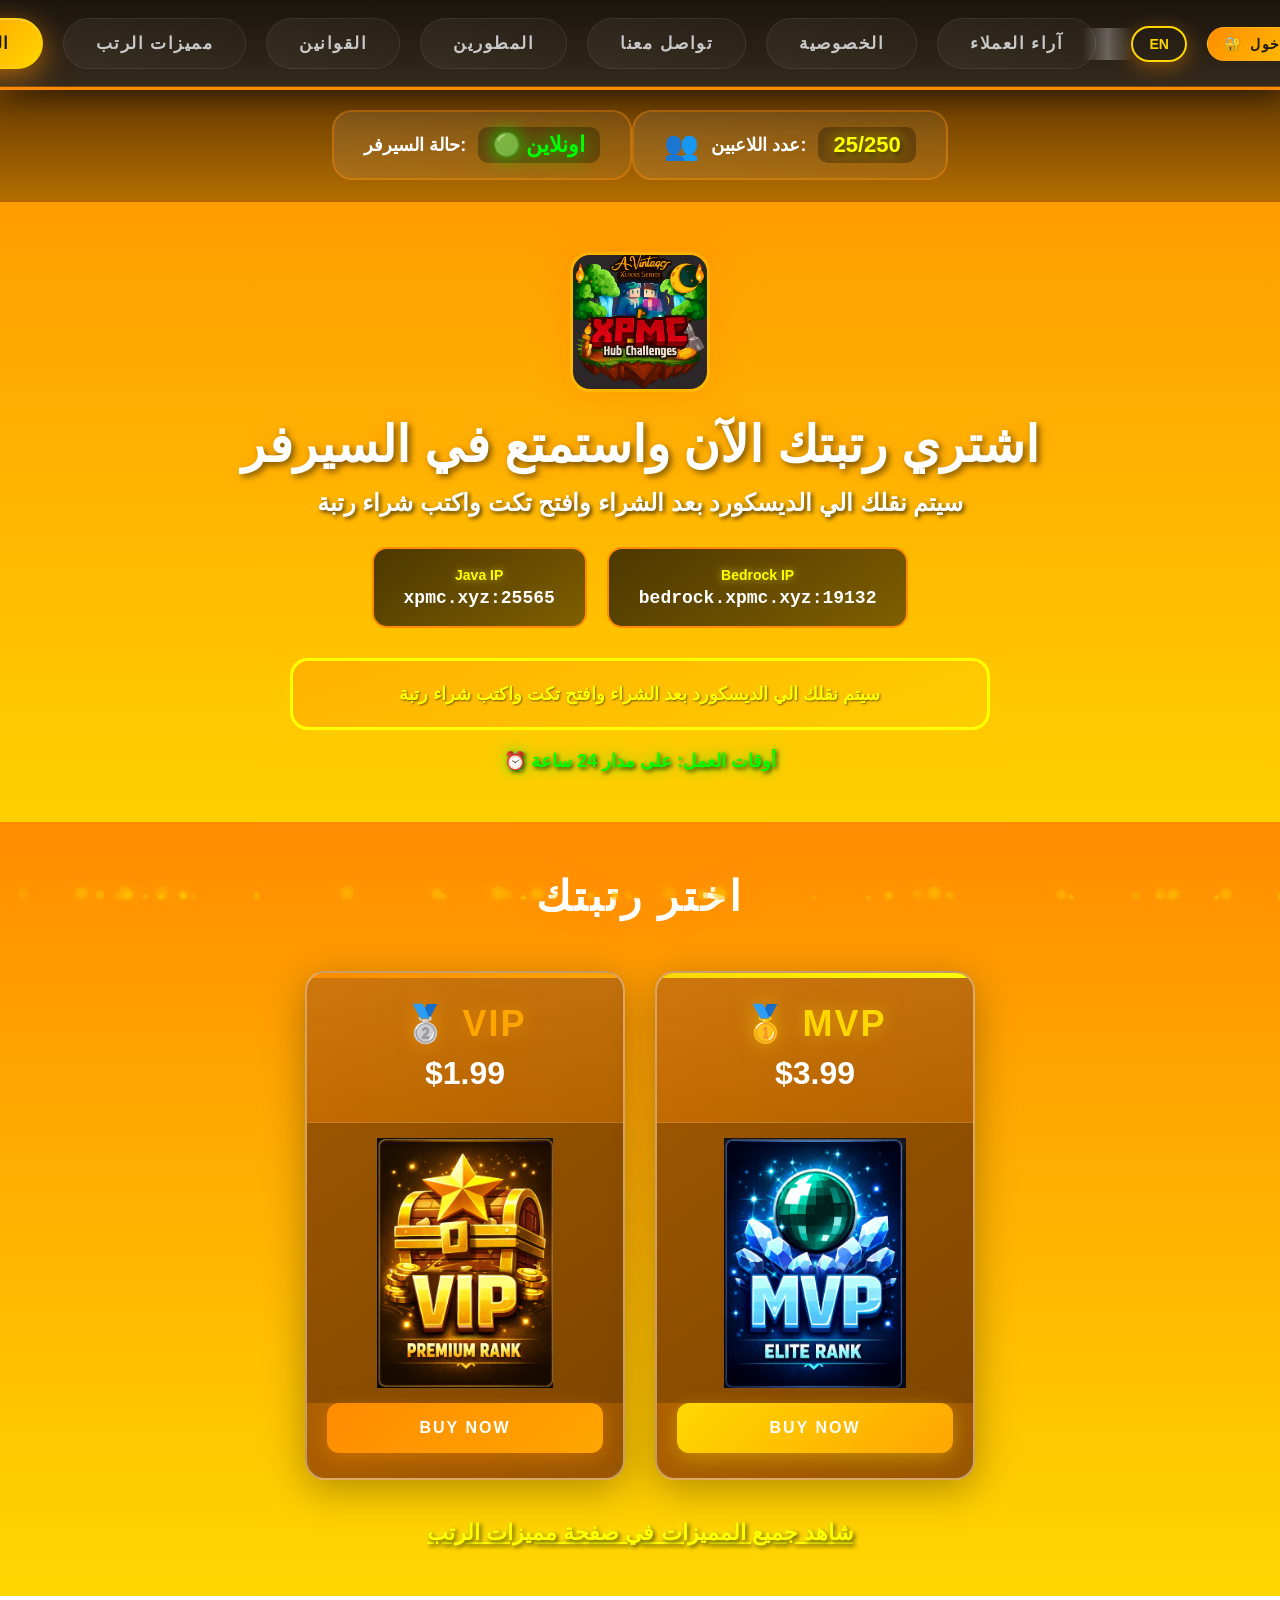
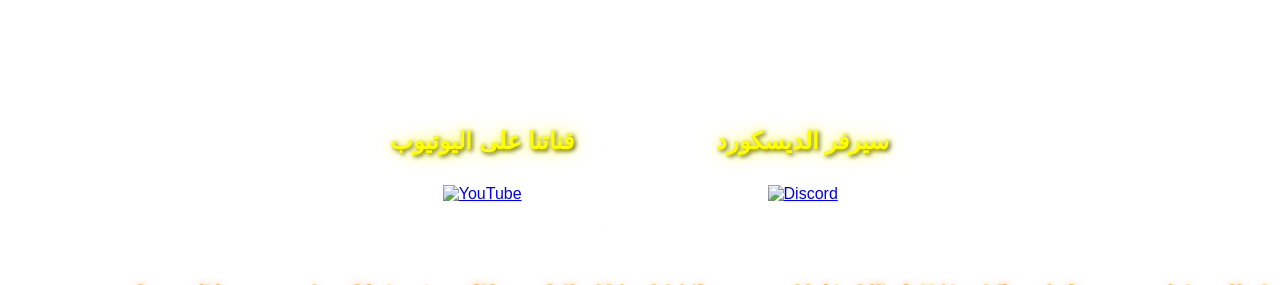
==== commit e0c56d06: "Add files via upload" ====
--- a/index.html
+++ b/index.html
@@ -14,6 +14,7 @@
     <title>XPMC Store</title>
     <link rel="icon" type="image/png" href="XPMC.png">
     <link rel="stylesheet" href="style.css">
+    <script src="auth.js"></script>
     <script src="lang.js"></script>
     <script src="script.js"></script>
     <script>loadLanguage();</script>
@@ -29,6 +30,7 @@
         <a href="privacy.html" data-i18n="privacy">الخصوصية</a>
         <a href="reviews.html" data-i18n="reviews">آراء العملاء</a>
         <button id="langBtn" class="lang-btn" onclick="changeLanguage()">EN</button>
+        <div id="userMenuContainer"></div>
     </nav>
 
     <div class="server-status-bar">
--- a/style.css
+++ b/style.css
@@ -89,9 +89,10 @@
     border-bottom: 3px solid #FF8C00;
     position: sticky;
     top: 0;
-    z-index: 1000;
+    z-index: 9998;
     backdrop-filter: blur(10px);
     overflow-x: auto;
+    overflow-y: visible;
     white-space: nowrap;
     -webkit-overflow-scrolling: touch;
     scrollbar-width: none;
@@ -1365,4 +1366,414 @@
     color: rgba(255, 255, 255, 0.7);
     font-size: 18px;
     padding: 40px;
+}
+
+/* ============================================
+   User Menu & Dropdown Styles
+   ============================================ */
+
+#userMenuContainer {
+    margin-right: 15px;
+    z-index: 10000;
+}
+
+.user-dropdown {
+    position: relative;
+    z-index: 10000;
+}
+
+.user-menu-btn {
+    display: flex;
+    align-items: center;
+    gap: 8px;
+    padding: 8px 16px;
+    background: linear-gradient(135deg, rgba(255, 140, 0, 0.2), rgba(255, 215, 0, 0.1));
+    border: 2px solid rgba(255, 215, 0, 0.5);
+    border-radius: 25px;
+    color: #FFD700;
+    font-family: 'Tajawal', sans-serif;
+    font-size: 14px;
+    font-weight: 700;
+    cursor: pointer;
+    transition: all 0.3s ease;
+    position: relative;
+    z-index: 10001;
+}
+
+.user-menu-btn:hover {
+    background: linear-gradient(135deg, #FF8C00, #FFD700);
+    color: #1a1a1a;
+    transform: translateY(-2px);
+    box-shadow: 0 8px 25px rgba(255, 140, 0, 0.4);
+}
+
+.user-icon {
+    font-size: 18px;
+}
+
+.user-name-display {
+    max-width: 120px;
+    overflow: hidden;
+    text-overflow: ellipsis;
+    white-space: nowrap;
+}
+
+.dropdown-arrow {
+    font-size: 10px;
+    transition: transform 0.3s ease;
+}
+
+.user-menu-btn:hover .dropdown-arrow {
+    transform: rotate(180deg);
+}
+
+.user-dropdown-menu {
+    position: absolute;
+    top: 100%;
+    right: 0;
+    margin-top: 8px;
+    min-width: 220px;
+    background: linear-gradient(145deg, rgba(30, 30, 30, 0.99), rgba(15, 15, 15, 0.99));
+    border: 2px solid rgba(255, 140, 0, 0.6);
+    border-radius: 15px;
+    box-shadow: 0 15px 40px rgba(0, 0, 0, 0.6), 0 0 30px rgba(255, 140, 0, 0.3);
+    opacity: 0;
+    visibility: hidden;
+    transform: translateY(-10px);
+    transition: all 0.3s ease;
+    z-index: 99999 !important;
+    overflow: visible !important;
+}
+
+.user-dropdown-menu.show {
+    opacity: 1;
+    visibility: visible;
+    transform: translateY(0);
+}
+
+.user-dropdown-header {
+    padding: 15px;
+    border-bottom: 1px solid rgba(255, 140, 0, 0.3);
+    background: rgba(255, 140, 0, 0.15);
+}
+
+.user-dropdown-email {
+    color: #FFD700;
+    font-size: 13px;
+    word-break: break-all;
+    font-weight: 600;
+}
+
+.dropdown-item {
+    display: flex;
+    align-items: center;
+    gap: 10px;
+    width: 100%;
+    padding: 12px 15px;
+    background: none;
+    border: none;
+    color: #fff;
+    font-family: 'Tajawal', sans-serif;
+    font-size: 14px;
+    font-weight: 600;
+    cursor: pointer;
+    transition: all 0.3s ease;
+    text-align: right;
+    position: relative;
+    z-index: 10002;
+}
+
+.dropdown-item:hover {
+    background: rgba(220, 53, 69, 0.25);
+    color: #ff6b7a;
+}
+
+.login-link {
+    display: flex;
+    align-items: center;
+    gap: 8px;
+    padding: 8px 16px;
+    background: linear-gradient(135deg, #FF8C00, #FFD700);
+    border-radius: 25px;
+    color: #1a1a1a !important;
+    font-family: 'Tajawal', sans-serif;
+    font-size: 14px;
+    font-weight: 700;
+    text-decoration: none;
+    transition: all 0.3s ease;
+    position: relative;
+    z-index: 10000;
+}
+
+.login-link:hover {
+    transform: translateY(-2px);
+    box-shadow: 0 8px 25px rgba(255, 140, 0, 0.4);
+    color: #1a1a1a !important;
+}
+
+/* Fix for nav overflow issues */
+nav {
+    overflow: visible !important;
+}
+
+/* Make sure navbar children don't clip */
+nav > * {
+    overflow: visible !important;
+}
+
+/* Responsive User Menu */
+@media (max-width: 768px) {
+    .user-name-display {
+        display: none;
+    }
+    
+    .user-menu-btn {
+        padding: 8px 12px;
+    }
+    
+    .user-dropdown-menu {
+        min-width: 180px;
+        z-index: 99999 !important;
+    }
+}
+
+/* ============================================
+   User Dropdown Enhanced Styles
+   ============================================ */
+
+.user-info-section {
+    display: flex;
+    align-items: center;
+    gap: 12px;
+}
+
+.user-avatar {
+    width: 45px;
+    height: 45px;
+    background: linear-gradient(135deg, #FF8C00, #FFD700);
+    border-radius: 50%;
+    display: flex;
+    align-items: center;
+    justify-content: center;
+    font-size: 22px;
+}
+
+.user-details {
+    display: flex;
+    flex-direction: column;
+    gap: 2px;
+}
+
+.user-display-name {
+    color: #FFD700;
+    font-weight: 800;
+    font-size: 15px;
+}
+
+.user-dropdown-header .user-email {
+    color: #aaa;
+    font-size: 12px;
+}
+
+.menu-section-title {
+    padding: 10px 15px 8px;
+    color: #888;
+    font-size: 11px;
+    font-weight: 700;
+    text-transform: uppercase;
+    letter-spacing: 1px;
+}
+
+.menu-divider {
+    height: 1px;
+    background: rgba(255, 140, 0, 0.2);
+    margin: 5px 0;
+}
+
+.logout-btn-item {
+    color: #ff6b7a !important;
+}
+
+.logout-btn-item:hover {
+    background: rgba(220, 53, 69, 0.3) !important;
+    color: #ff4757 !important;
+}
+
+/* ============================================
+   Settings Modal Styles
+   ============================================ */
+
+.settings-modal-overlay {
+    position: fixed;
+    top: 0;
+    left: 0;
+    right: 0;
+    bottom: 0;
+    background: rgba(0, 0, 0, 0.8);
+    backdrop-filter: blur(5px);
+    display: flex;
+    align-items: center;
+    justify-content: center;
+    z-index: 100000;
+    opacity: 0;
+    transition: opacity 0.3s ease;
+}
+
+.settings-modal-overlay.show {
+    opacity: 1;
+}
+
+.settings-modal {
+    background: linear-gradient(145deg, rgba(30, 30, 30, 0.98), rgba(15, 15, 15, 0.99));
+    border: 2px solid rgba(255, 140, 0, 0.5);
+    border-radius: 20px;
+    width: 90%;
+    max-width: 420px;
+    max-height: 90vh;
+    overflow-y: auto;
+    box-shadow: 0 20px 60px rgba(0, 0, 0, 0.6), 0 0 40px rgba(255, 140, 0, 0.3);
+    transform: scale(0.9) translateY(20px);
+    transition: transform 0.3s ease;
+}
+
+.settings-modal-overlay.show .settings-modal {
+    transform: scale(1) translateY(0);
+}
+
+.settings-modal-header {
+    display: flex;
+    align-items: center;
+    justify-content: space-between;
+    padding: 20px 25px;
+    border-bottom: 1px solid rgba(255, 140, 0, 0.2);
+    background: linear-gradient(135deg, rgba(255, 140, 0, 0.1), rgba(255, 215, 0, 0.05));
+    border-radius: 18px 18px 0 0;
+}
+
+.settings-modal-header h3 {
+    color: #FFD700;
+    font-size: 18px;
+    font-weight: 800;
+    margin: 0;
+}
+
+.close-modal-btn {
+    width: 35px;
+    height: 35px;
+    border-radius: 50%;
+    border: none;
+    background: rgba(255, 255, 255, 0.1);
+    color: #aaa;
+    font-size: 18px;
+    cursor: pointer;
+    transition: all 0.3s ease;
+    display: flex;
+    align-items: center;
+    justify-content: center;
+}
+
+.close-modal-btn:hover {
+    background: rgba(220, 53, 69, 0.3);
+    color: #ff6b7a;
+}
+
+.settings-modal-body {
+    padding: 25px;
+}
+
+.settings-form .form-group {
+    margin-bottom: 18px;
+    text-align: right;
+}
+
+.settings-form .form-group label {
+    display: block;
+    color: #FFD700;
+    font-size: 13px;
+    font-weight: 700;
+    margin-bottom: 8px;
+}
+
+.settings-form .form-group input {
+    width: 100%;
+    padding: 12px 16px;
+    border: 2px solid rgba(255, 140, 0, 0.3);
+    border-radius: 12px;
+    background: rgba(0, 0, 0, 0.4);
+    color: white;
+    font-family: 'Tajawal', sans-serif;
+    font-size: 14px;
+    transition: all 0.3s ease;
+}
+
+.settings-form .form-group input:focus {
+    outline: none;
+    border-color: #FFD700;
+    box-shadow: 0 0 15px rgba(255, 215, 0, 0.2);
+}
+
+.settings-form .form-group input:disabled {
+    opacity: 0.6;
+    cursor: not-allowed;
+}
+
+.settings-form .form-group input::placeholder {
+    color: #666;
+}
+
+.settings-submit-btn {
+    width: 100%;
+    padding: 14px;
+    background: linear-gradient(135deg, #FF8C00, #FFD700);
+    border: none;
+    border-radius: 12px;
+    color: #1a1a1a;
+    font-family: 'Tajawal', sans-serif;
+    font-size: 15px;
+    font-weight: 800;
+    cursor: pointer;
+    transition: all 0.3s ease;
+    margin-top: 10px;
+}
+
+.settings-submit-btn:hover {
+    transform: translateY(-2px);
+    box-shadow: 0 8px 25px rgba(255, 140, 0, 0.4);
+}
+
+.settings-message {
+    padding: 12px 16px;
+    border-radius: 10px;
+    margin-bottom: 15px;
+    font-size: 14px;
+    font-weight: 700;
+    text-align: center;
+}
+
+.settings-message.success {
+    background: rgba(0, 200, 83, 0.2);
+    border: 2px solid #00c853;
+    color: #00c853;
+}
+
+.settings-message.error {
+    background: rgba(220, 53, 69, 0.2);
+    border: 2px solid #dc3545;
+    color: #ff6b7a;
+}
+
+/* Responsive Modal */
+@media (max-width: 480px) {
+    .settings-modal {
+        width: 95%;
+        max-height: 85vh;
+    }
+    
+    .settings-modal-header {
+        padding: 15px 20px;
+    }
+    
+    .settings-modal-body {
+        padding: 20px;
+    }
 }
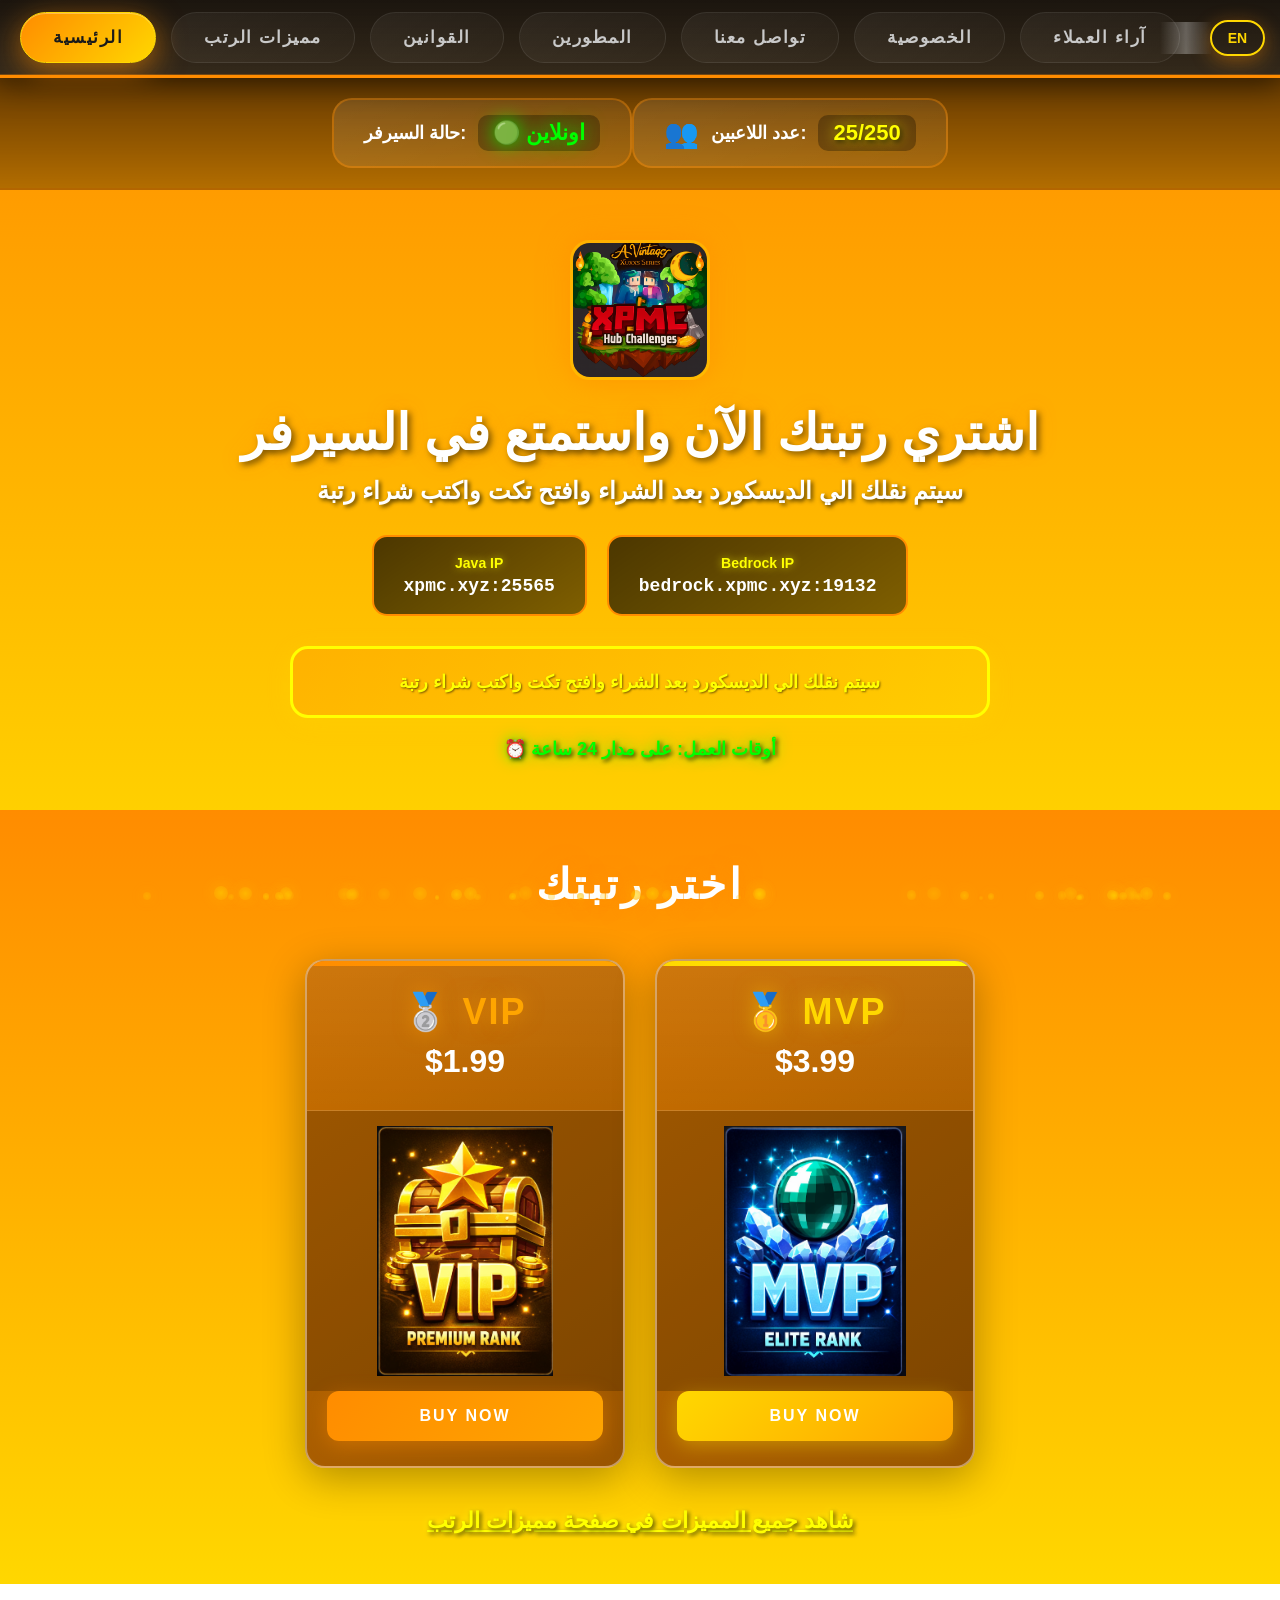
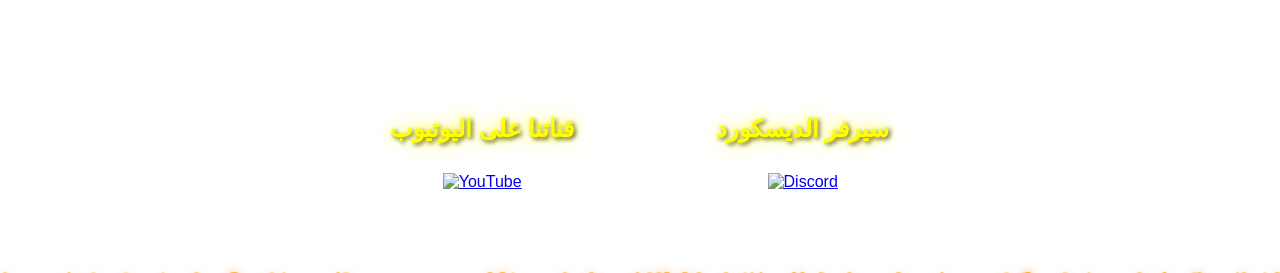
==== commit 85f93a95: "Add files via upload" ====
--- a/index.html
+++ b/index.html
@@ -22,13 +22,20 @@
 <body>
 
     <nav>
-        <a href="index.html" class="active" data-i18n="home">الرئيسية</a>
-        <a href="features.html" data-i18n="features">مميزات الرتب</a>
-        <a href="rules.html" data-i18n="rules">القوانين</a>
-        <a href="team.html" data-i18n="team">المطورين</a>
-        <a href="contact.html" data-i18n="contact">تواصل معنا</a>
-        <a href="privacy.html" data-i18n="privacy">الخصوصية</a>
-        <a href="reviews.html" data-i18n="reviews">آراء العملاء</a>
+        <button class="menu-toggle" onclick="toggleMobileMenu()">
+            <span></span>
+            <span></span>
+            <span></span>
+        </button>
+        <div class="nav-links" id="navLinks">
+            <a href="index.html" class="active" data-i18n="home">الرئيسية</a>
+            <a href="features.html" data-i18n="features">مميزات الرتب</a>
+            <a href="rules.html" data-i18n="rules">القوانين</a>
+            <a href="team.html" data-i18n="team">المطورين</a>
+            <a href="contact.html" data-i18n="contact">تواصل معنا</a>
+            <a href="privacy.html" data-i18n="privacy">الخصوصية</a>
+            <a href="reviews.html" data-i18n="reviews">آراء العملاء</a>
+        </div>
         <button id="langBtn" class="lang-btn" onclick="changeLanguage()">EN</button>
         <div id="userMenuContainer"></div>
     </nav>
--- a/style.css
+++ b/style.css
@@ -80,14 +80,15 @@
 /* NAV */
 nav {
     background: linear-gradient(180deg, rgba(15, 15, 15, 0.95), rgba(30, 30, 30, 0.9));
-    padding: 18px 40px;
-    display: flex;
-    justify-content: center;
+    padding: 12px 20px;
+    display: flex;
+    justify-content: flex-start;
     align-items: center;
-    gap: 20px;
+    gap: 15px;
     box-shadow: 0 5px 30px rgba(0, 0, 0, 0.6), inset 0 -1px 0 rgba(255, 140, 0, 0.3);
     border-bottom: 3px solid #FF8C00;
     position: sticky;
+    position: -webkit-sticky;
     top: 0;
     z-index: 9998;
     backdrop-filter: blur(10px);
@@ -96,6 +97,7 @@
     white-space: nowrap;
     -webkit-overflow-scrolling: touch;
     scrollbar-width: none;
+    -ms-overflow-style: none;
     scroll-behavior: smooth;
     -webkit-scroll-snap-type: x mandatory;
     scroll-snap-type: x mandatory;
@@ -103,6 +105,64 @@
 
 nav::-webkit-scrollbar {
     display: none;
+}
+
+nav > * {
+    flex-shrink: 0;
+}
+
+/* Hamburger Menu Button */
+.menu-toggle {
+    display: none;
+    flex-direction: column;
+    justify-content: space-between;
+    width: 30px;
+    height: 22px;
+    background: none;
+    border: none;
+    cursor: pointer;
+    padding: 0;
+    z-index: 100;
+    flex-shrink: 0;
+}
+
+.menu-toggle span {
+    display: block;
+    width: 100%;
+    height: 3px;
+    background: linear-gradient(90deg, #FF8C00, #FFD700);
+    border-radius: 2px;
+    transition: all 0.3s ease;
+}
+
+.menu-toggle.active span:nth-child(1) {
+    transform: rotate(45deg) translate(6px, 6px);
+}
+
+.menu-toggle.active span:nth-child(2) {
+    opacity: 0;
+}
+
+.menu-toggle.active span:nth-child(3) {
+    transform: rotate(-45deg) translate(6px, -6px);
+}
+
+/* Nav Links Container */
+.nav-links {
+    display: flex;
+    align-items: center;
+    gap: 15px;
+}
+
+/* Desktop nav links */
+@media screen and (min-width: 769px) {
+    .menu-toggle {
+        display: none;
+    }
+    
+    .nav-links {
+        display: flex !important;
+    }
 }
 
 /* SERVER STATUS BAR */
@@ -964,9 +1024,60 @@
 
 /* Mobile Navigation - Horizontal Scroll */
 @media screen and (max-width: 768px) {
+    /* Show hamburger menu */
+    .menu-toggle {
+        display: flex;
+    }
+    
+    /* Hide nav links by default on mobile */
+    .nav-links {
+        display: none;
+        position: fixed;
+        top: 60px;
+        left: 0;
+        right: 0;
+        background: linear-gradient(180deg, rgba(15, 15, 15, 0.98), rgba(30, 30, 30, 0.95));
+        flex-direction: column;
+        padding: 20px;
+        gap: 10px;
+        z-index: 9997;
+        box-shadow: 0 10px 30px rgba(0, 0, 0, 0.5);
+        border-bottom: 3px solid #FF8C00;
+        max-height: calc(100vh - 60px);
+        overflow-y: auto;
+    }
+    
+    .nav-links.show {
+        display: flex;
+        animation: slideDown 0.3s ease;
+    }
+    
+    @keyframes slideDown {
+        from {
+            opacity: 0;
+            transform: translateY(-10px);
+        }
+        to {
+            opacity: 1;
+            transform: translateY(0);
+        }
+    }
+    
+    .nav-links a {
+        width: 100%;
+        text-align: center;
+        padding: 15px 20px;
+        font-size: 16px;
+        border-radius: 10px;
+    }
+    
+    .nav-links a:hover {
+        background: linear-gradient(135deg, rgba(255, 140, 0, 0.2), rgba(255, 215, 0, 0.1));
+    }
+    
     nav {
         padding: 12px 15px;
-        gap: 8px;
+        gap: 10px;
         justify-content: flex-start;
     }
     
@@ -983,28 +1094,29 @@
         scroll-snap-align: center;
     }
     
-    /* Scroll hint arrows */
-    nav::after,
-    nav::before {
-        content: '';
-        position: absolute;
-        top: 50%;
-        transform: translateY(-50%);
-        width: 40px;
-        height: 40px;
-        background: linear-gradient(to right, rgba(0,0,0,0.8), transparent);
-        pointer-events: none;
-        opacity: 0.5;
+    #userMenuContainer {
+        flex-shrink: 0;
     }
     
-    nav::before {
-        left: 0;
-        background: linear-gradient(to right, rgba(0,0,0,0.8), transparent);
+    .user-menu-btn {
+        padding: 6px 10px;
+        font-size: 11px;
+        scroll-snap-align: center;
     }
     
-    nav::after {
-        right: 0;
-        background: linear-gradient(to left, rgba(0,0,0,0.8), transparent);
+    .user-name-display {
+        max-width: 60px;
+    }
+    
+    .login-link {
+        padding: 6px 10px;
+        font-size: 11px;
+        flex-shrink: 0;
+    }
+    
+    /* Scroll hint indicators */
+    .nav-scroll-hint {
+        display: flex;
     }
 }
 
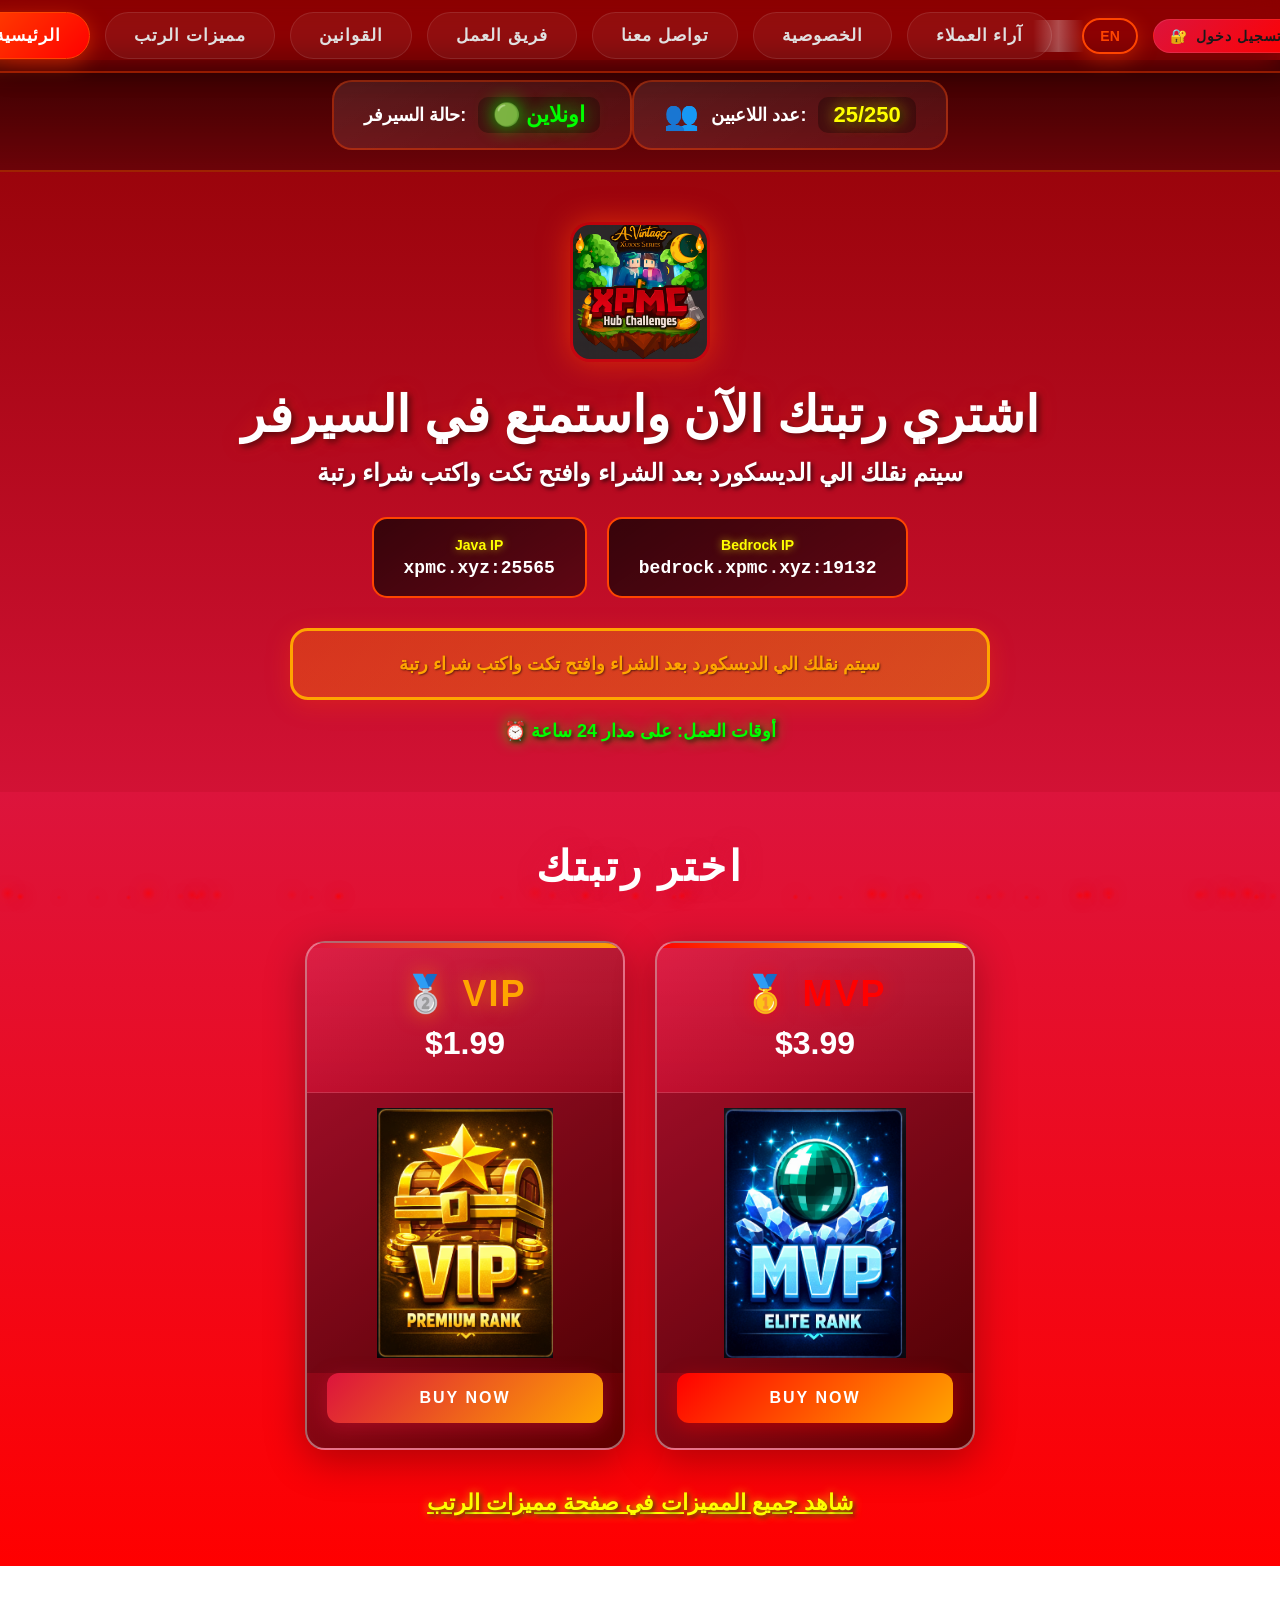
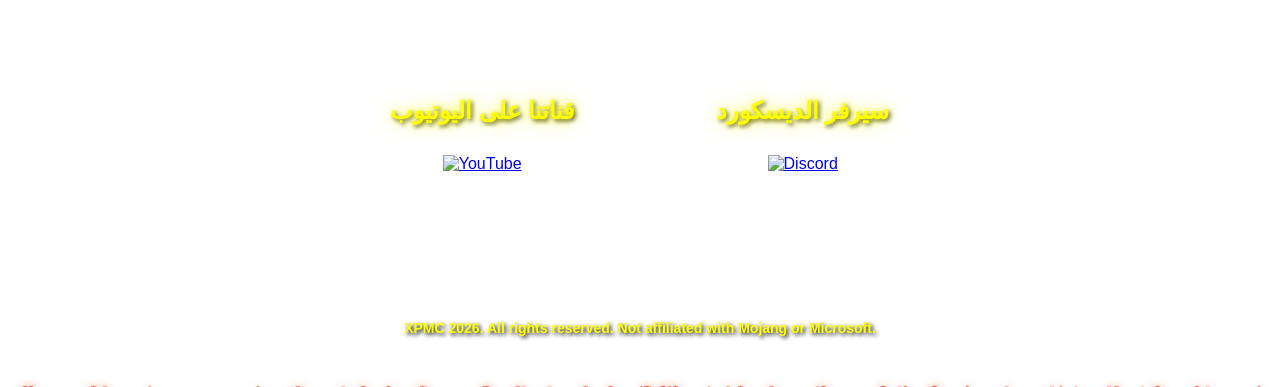
==== commit 12a6800d: "Add files via upload" ====
--- a/index.html
+++ b/index.html
@@ -31,7 +31,7 @@
             <a href="index.html" class="active" data-i18n="home">الرئيسية</a>
             <a href="features.html" data-i18n="features">مميزات الرتب</a>
             <a href="rules.html" data-i18n="rules">القوانين</a>
-            <a href="team.html" data-i18n="team">المطورين</a>
+            <a href="team.html" data-i18n="team">فريق العمل</a>
             <a href="contact.html" data-i18n="contact">تواصل معنا</a>
             <a href="privacy.html" data-i18n="privacy">الخصوصية</a>
             <a href="reviews.html" data-i18n="reviews">آراء العملاء</a>
@@ -111,6 +111,7 @@
                 <img src="https://cdn-icons-png.flaticon.com/512/2111/2111370.png" alt="Discord" width="60">
             </a>
         </div>
+        <p class="disclaimer">XPMC 2026. All rights reserved. Not affiliated with Mojang or Microsoft.</p>
     </section>
 
     <div id="popup" class="popup">
--- a/style.css
+++ b/style.css
@@ -12,34 +12,35 @@
 
 body {
     font-family: 'Tajawal', sans-serif;
-    background: linear-gradient(to bottom, #FF8C00, #FFD700);
+    background: linear-gradient(to bottom, #8B0000, #DC143C);
     background-attachment: fixed;
     color: white;
     min-height: 100vh;
     text-align: center;
     overflow-x: hidden;
     position: relative;
+    padding-top: 60px;
 }
 
 /* Particles Animation */
 .particle {
     position: fixed;
-    background: radial-gradient(circle, #FFD700, #FF8C00);
+    background: radial-gradient(circle, #FF4500, #FF0000);
     border-radius: 50%;
     pointer-events: none;
     z-index: 0;
     animation: fall linear infinite;
-    box-shadow: 0 0 10px rgba(255, 140, 0, 0.5);
+    box-shadow: 0 0 10px rgba(255, 69, 0, 0.5);
 }
 
 .particle-rise {
     position: fixed;
-    background: radial-gradient(circle, #FFD700, #FFA500);
+    background: radial-gradient(circle, #FF0000, #DC143C);
     border-radius: 50%;
     pointer-events: none;
     z-index: 0;
     animation: rise linear infinite;
-    box-shadow: 0 0 15px rgba(255, 215, 0, 0.6);
+    box-shadow: 0 0 15px rgba(255, 0, 0, 0.6);
     bottom: 0;
 }
 
@@ -79,19 +80,21 @@
 
 /* NAV */
 nav {
-    background: linear-gradient(180deg, rgba(15, 15, 15, 0.95), rgba(30, 30, 30, 0.9));
+    background: transparent;
     padding: 12px 20px;
     display: flex;
-    justify-content: flex-start;
+    justify-content: center;
     align-items: center;
     gap: 15px;
-    box-shadow: 0 5px 30px rgba(0, 0, 0, 0.6), inset 0 -1px 0 rgba(255, 140, 0, 0.3);
-    border-bottom: 3px solid #FF8C00;
-    position: sticky;
-    position: -webkit-sticky;
+    box-shadow: 0 2px 20px rgba(0, 0, 0, 0.3);
+    border-bottom: 2px solid rgba(255, 69, 0, 0.4);
+    position: fixed;
     top: 0;
+    left: 0;
+    right: 0;
     z-index: 9998;
-    backdrop-filter: blur(10px);
+    backdrop-filter: blur(15px);
+    -webkit-backdrop-filter: blur(15px);
     overflow-x: auto;
     overflow-y: visible;
     white-space: nowrap;
@@ -99,8 +102,6 @@
     scrollbar-width: none;
     -ms-overflow-style: none;
     scroll-behavior: smooth;
-    -webkit-scroll-snap-type: x mandatory;
-    scroll-snap-type: x mandatory;
 }
 
 nav::-webkit-scrollbar {
@@ -130,7 +131,7 @@
     display: block;
     width: 100%;
     height: 3px;
-    background: linear-gradient(90deg, #FF8C00, #FFD700);
+    background: linear-gradient(90deg, #FF4500, #FF0000);
     border-radius: 2px;
     transition: all 0.3s ease;
 }
@@ -155,13 +156,34 @@
 }
 
 /* Desktop nav links */
-@media screen and (min-width: 769px) {
+@media screen and (max-width: 768px) {
     .menu-toggle {
-        display: none;
+        display: flex;
     }
     
     .nav-links {
-        display: flex !important;
+        display: none;
+        position: fixed;
+        top: 50px;
+        left: 0;
+        right: 0;
+        bottom: 0;
+        background: rgba(15, 15, 15, 0.85);
+        backdrop-filter: blur(20px);
+        -webkit-backdrop-filter: blur(20px);
+        flex-direction: column;
+        padding: 30px 20px;
+        gap: 15px;
+        border-top: 1px solid rgba(255, 69, 0, 0.3);
+    }
+    
+    .nav-links.active {
+        display: flex;
+    }
+    
+    .nav-links a {
+        width: 100%;
+        text-align: center;
     }
 }
 
@@ -172,7 +194,7 @@
     align-items: center;
     padding: 20px 40px;
     background: linear-gradient(180deg, rgba(0,0,0,0.6), rgba(0,0,0,0.3));
-    border-bottom: 2px solid rgba(255, 140, 0, 0.5);
+    border-bottom: 2px solid rgba(255, 69, 0, 0.5);
 }
 
 .status-item {
@@ -182,14 +204,14 @@
     padding: 15px 30px;
     border-radius: 20px;
     background: linear-gradient(145deg, rgba(255, 255, 255, 0.1), rgba(255, 255, 255, 0.05));
-    border: 2px solid rgba(255, 140, 0, 0.4);
+    border: 2px solid rgba(255, 69, 0, 0.4);
     transition: all 0.4s cubic-bezier(0.34, 1.56, 0.64, 1);
 }
 
 .status-item:hover {
     transform: translateY(-3px) scale(1.02);
-    box-shadow: 0 10px 30px rgba(255, 140, 0, 0.4);
-    border-color: rgba(255, 215, 0, 0.6);
+    box-shadow: 0 10px 30px rgba(255, 69, 0, 0.4);
+    border-color: rgba(255, 69, 0, 0.6);
 }
 
 .status-icon {
@@ -235,18 +257,18 @@
 }
 
 nav a {
-    color: #c9c9c9;
+    color: #e0e0e0;
     text-decoration: none;
     font-size: 17px;
-    padding: 14px 32px;
-    border-radius: 30px;
-    transition: all 0.4s cubic-bezier(0.34, 1.56, 0.64, 1);
-    font-weight: 800;
-    letter-spacing: 1.5px;
+    padding: 12px 28px;
+    border-radius: 25px;
+    transition: all 0.3s cubic-bezier(0.34, 1.56, 0.64, 1);
+    font-weight: 700;
+    letter-spacing: 1px;
     text-transform: uppercase;
     position: relative;
-    background: linear-gradient(145deg, rgba(255,255,255,0.05), rgba(255,255,255,0.02));
-    border: 1px solid rgba(255, 255, 255, 0.08);
+    background: rgba(255, 255, 255, 0.05);
+    border: 1px solid rgba(255, 255, 255, 0.1);
     flex-shrink: 0;
 }
 
@@ -257,8 +279,8 @@
     left: 0;
     width: 100%;
     height: 100%;
-    border-radius: 30px;
-    background: linear-gradient(135deg, #FF8C00, #FFD700);
+    border-radius: 25px;
+    background: linear-gradient(135deg, #FF4500, #FF0000);
     opacity: 0;
     transition: all 0.4s ease;
     z-index: -1;
@@ -266,17 +288,17 @@
 
 nav a:hover {
     color: white;
-    transform: translateY(-4px) scale(1.02);
-    box-shadow: 0 12px 35px rgba(255, 140, 0, 0.5), 0 4px 15px rgba(0, 0, 0, 0.3);
-    border-color: rgba(255, 215, 0, 0.5);
+    transform: translateY(-2px);
+    box-shadow: 0 8px 25px rgba(255, 69, 0, 0.4);
+    border-color: rgba(255, 69, 0, 0.5);
     text-shadow: 0 2px 4px rgba(0, 0, 0, 0.3);
 }
 
 nav a.active {
-    background: linear-gradient(135deg, #FF8C00, #FFD700);
-    color: #1a1a1a;
-    box-shadow: 0 8px 30px rgba(255, 140, 0, 0.6), inset 0 1px 0 rgba(255, 255, 255, 0.3);
-    border-color: #FFD700;
+    background: linear-gradient(135deg, #FF4500, #FF0000);
+    color: white;
+    box-shadow: 0 5px 20px rgba(255, 69, 0, 0.5);
+    border-color: #FF4500;
     text-shadow: none;
 }
 
@@ -284,9 +306,9 @@
 .lang-btn {
     padding: 8px 16px;
     border-radius: 20px;
-    border: 2px solid #FFD700;
+    border: 2px solid #FF4500;
     background: transparent;
-    color: #FFD700;
+    color: #FF4500;
     font-weight: 800;
     font-size: 14px;
     cursor: pointer;
@@ -296,7 +318,7 @@
 }
 
 .lang-btn:hover {
-    background: #FFD700;
+    background: #FF4500;
     color: #1a1a1a;
 }
 
@@ -308,7 +330,7 @@
 }
 
 .user-name {
-    color: #FFD700;
+    color: #FF4500;
     font-weight: 700;
 }
 
@@ -337,15 +359,15 @@
     width: 140px;
     height: auto;
     border-radius: 20px;
-    box-shadow: 0 0 30px rgba(255, 140, 0, 0.6);
+    box-shadow: 0 0 30px rgba(255, 69, 0, 0.6);
     margin-bottom: 20px;
     transition: all 0.4s;
-    border: 3px solid rgba(255, 215, 0, 0.3);
+    border: 3px solid rgba(255, 0, 0, 0.3);
 }
 
 .logo:hover {
     transform: scale(1.05) rotate(2deg);
-    box-shadow: 0 0 50px rgba(255, 140, 0, 0.8);
+    box-shadow: 0 0 50px rgba(255, 69, 0, 0.8);
 }
 
 .tagline {
@@ -369,7 +391,7 @@
     border-radius: 15px;
     cursor: pointer;
     transition: all 0.4s cubic-bezier(0.34, 1.56, 0.64, 1);
-    border: 2px solid #FF8C00;
+    border: 2px solid #FF4500;
     position: relative;
     overflow: hidden;
 }
@@ -390,15 +412,15 @@
 }
 
 .ip-box:hover {
-    background: linear-gradient(135deg, #FF8C00, #FFA500);
+    background: linear-gradient(135deg, #DC143C, #FFA500);
     transform: scale(1.05) translateY(-3px);
-    box-shadow: 0 10px 30px rgba(255, 140, 0, 0.5);
-    border-color: #FFD700;
+    box-shadow: 0 10px 30px rgba(255, 69, 0, 0.5);
+    border-color: #FF0000;
 }
 
 .ip-box:active {
     transform: scale(0.95) translateY(0);
-    box-shadow: 0 5px 15px rgba(255, 140, 0, 0.3);
+    box-shadow: 0 5px 15px rgba(255, 69, 0, 0.3);
 }
 
 .ip-box.copied {
@@ -444,7 +466,7 @@
     margin-top: 30px;
     padding: 22px 35px;
     background: linear-gradient(135deg, rgba(255,140,0,0.3), rgba(255,215,0,0.3));
-    border: 3px solid #FFFF00;
+    border: 3px solid #FFA500;
     border-radius: 18px;
     font-size: 18px;
     max-width: 700px;
@@ -452,14 +474,14 @@
     margin-right: auto;
     font-weight: bold;
     text-shadow: 1px 1px 2px rgba(0,0,0,0.5);
-    box-shadow: 0 5px 25px rgba(255, 215, 0, 0.3);
+    box-shadow: 0 5px 25px rgba(255, 69, 0, 0.3);
     transition: all 0.3s;
-    color: #FFFF00;
+    color: #FFA500;
 }
 
 .how-to-buy:hover {
     transform: translateY(-3px);
-    box-shadow: 0 8px 35px rgba(255, 215, 0, 0.4);
+    box-shadow: 0 8px 35px rgba(255, 69, 0, 0.4);
 }
 
 .work-time {
@@ -484,9 +506,9 @@
     align-items: center;
     gap: 16px;
     box-shadow: 0 10px 40px rgba(0, 0, 0, 0.5), 
-                0 0 20px rgba(255, 140, 0, 0.2),
+                0 0 20px rgba(255, 69, 0, 0.2),
                 inset 0 1px 0 rgba(255, 255, 255, 0.1);
-    border: 1px solid rgba(255, 140, 0, 0.3);
+    border: 1px solid rgba(255, 69, 0, 0.3);
     z-index: 9999;
     opacity: 0;
     transition: all 0.4s cubic-bezier(0.34, 1.56, 0.64, 1);
@@ -500,13 +522,13 @@
 .toast-icon {
     width: 48px;
     height: 48px;
-    background: linear-gradient(135deg, #FF8C00, #FFD700);
+    background: linear-gradient(135deg, #FF4500, #FF0000);
     border-radius: 12px;
     display: flex;
     align-items: center;
     justify-content: center;
     font-size: 24px;
-    box-shadow: 0 4px 15px rgba(255, 140, 0, 0.4);
+    box-shadow: 0 4px 15px rgba(255, 69, 0, 0.4);
 }
 
 .toast-content {
@@ -522,10 +544,10 @@
 }
 
 .toast-ip {
-    color: #FFD700;
+    color: #FF4500;
     font-size: 14px;
     font-family: monospace;
-    background: rgba(255, 215, 0, 0.1);
+    background: rgba(255, 69, 0, 0.1);
     padding: 4px 10px;
     border-radius: 6px;
 }
@@ -560,16 +582,16 @@
     margin-bottom: 15px;
     color: #FFFFFF;
     font-weight: 900;
-    text-shadow: 3px 3px 6px rgba(0,0,0,0.5), 0 0 20px rgba(255, 140, 0, 0.3);
+    text-shadow: 3px 3px 6px rgba(0,0,0,0.5), 0 0 20px rgba(255, 69, 0, 0.3);
     animation: headerGlow 2s ease-in-out infinite alternate;
 }
 
 @keyframes headerGlow {
     from {
-        text-shadow: 3px 3px 6px rgba(0,0,0,0.5), 0 0 20px rgba(255, 140, 0, 0.3);
+        text-shadow: 3px 3px 6px rgba(0,0,0,0.5), 0 0 20px rgba(255, 69, 0, 0.3);
     }
     to {
-        text-shadow: 3px 3px 6px rgba(0,0,0,0.5), 0 0 40px rgba(255, 140, 0, 0.6);
+        text-shadow: 3px 3px 6px rgba(0,0,0,0.5), 0 0 40px rgba(255, 69, 0, 0.6);
     }
 }
 
@@ -589,13 +611,13 @@
     left: 0;
     width: 100%;
     height: 4px;
-    background: linear-gradient(90deg, #FF8C00, #FFD700);
+    background: linear-gradient(90deg, #FF4500, #FF0000);
 }
 
 .card:hover {
     transform: translateY(-15px) scale(1.02);
-    box-shadow: 0 20px 50px rgba(255, 140, 0, 0.4);
-    border-color: rgba(255, 215, 0, 0.3);
+    box-shadow: 0 20px 50px rgba(255, 69, 0, 0.4);
+    border-color: rgba(255, 69, 0, 0.3);
 }
 
 .card h2 {
@@ -653,8 +675,8 @@
 
 .rule-section:hover {
     transform: translateY(-5px);
-    box-shadow: 0 15px 50px rgba(255, 140, 0, 0.2);
-    border-color: rgba(255, 215, 0, 0.2);
+    box-shadow: 0 15px 50px rgba(255, 69, 0, 0.2);
+    border-color: rgba(255, 69, 0, 0.2);
 }
 
 .rule-section h2 {
@@ -683,7 +705,7 @@
 }
 
 .rule-num {
-    background: #FF8C00;
+    background: #FF4500;
     color: white;
     padding: 3px 8px;
     border-radius: 5px;
@@ -729,18 +751,18 @@
     margin-bottom: 20px;
     box-shadow: 0 10px 40px rgba(0,0,0,0.3);
     text-align: center;
-    border: 2px solid rgba(255, 140, 0, 0.3);
+    border: 2px solid rgba(255, 69, 0, 0.3);
     transition: all 0.4s;
 }
 
 .team-card:hover {
     transform: translateY(-5px);
-    box-shadow: 0 15px 50px rgba(255, 140, 0, 0.3);
+    box-shadow: 0 15px 50px rgba(255, 69, 0, 0.3);
 }
 
 .team-card.owner {
-    border: 2px solid #FFD700;
-    background: linear-gradient(145deg, rgba(255, 215, 0, 0.15), rgba(255, 215, 0, 0.05));
+    border: 2px solid #FF4500;
+    background: linear-gradient(145deg, rgba(255, 69, 0, 0.15), rgba(255, 0, 0, 0.05));
 }
 
 .team-card h3 {
@@ -750,12 +772,12 @@
 }
 
 .team-card h3.owner-name {
-    color: #FF0000;
+    color: #FF4500;
     font-size: 28px;
     font-weight: 900;
-    text-shadow: 0 0 15px rgba(255, 0, 0, 0.8), 0 0 30px rgba(255, 0, 0, 0.5), 2px 2px 4px rgba(0,0,0,0.8);
+    text-shadow: 0 0 15px rgba(255, 69, 0, 0.8), 0 0 30px rgba(255, 69, 0, 0.5), 2px 2px 4px rgba(0,0,0,0.8);
     text-decoration: underline;
-    text-decoration-color: #FFD700;
+    text-decoration-color: #FF4500;
     text-underline-offset: 5px;
 }
 
@@ -764,9 +786,9 @@
     height: 120px;
     border-radius: 50%;
     margin-bottom: 15px;
-    border: 3px solid #FF0000;
+    border: 3px solid #FF4500;
     object-fit: cover;
-    box-shadow: 0 0 15px rgba(255, 0, 0, 0.5);
+    box-shadow: 0 0 15px rgba(255, 69, 0, 0.5);
 }
 
 .team-card h3.dev-name {
@@ -798,19 +820,19 @@
     height: 120px;
     border-radius: 50%;
     margin-bottom: 15px;
-    border: 3px solid #FFD700;
+    border: 3px solid #FF4500;
     object-fit: cover;
-    box-shadow: 0 0 15px rgba(255, 215, 0, 0.5);
+    box-shadow: 0 0 15px rgba(255, 69, 0, 0.5);
 }
 
 /* THANK YOU SECTION */
 .thank-you-section {
-    background: linear-gradient(145deg, rgba(255, 140, 0, 0.2), rgba(255, 215, 0, 0.1));
+    background: linear-gradient(145deg, rgba(255, 69, 0, 0.2), rgba(255, 0, 0, 0.1));
     padding: 30px;
     margin: 30px auto;
     max-width: 600px;
     border-radius: 20px;
-    border: 2px solid rgba(255, 215, 0, 0.3);
+    border: 2px solid rgba(255, 69, 0, 0.3);
     box-shadow: 0 10px 40px rgba(0,0,0,0.3);
 }
 
@@ -869,11 +891,11 @@
     border: none;
     font-size: 16px;
     cursor: pointer;
-    background: linear-gradient(135deg, #FF8C00, #FFD700);
+    background: linear-gradient(135deg, #FF4500, #FF0000);
     color: white;
     font-weight: bold;
     transition: all 0.4s cubic-bezier(0.34, 1.56, 0.64, 1);
-    box-shadow: 0 5px 20px rgba(255, 140, 0, 0.4);
+    box-shadow: 0 5px 20px rgba(255, 69, 0, 0.4);
     position: relative;
     overflow: hidden;
 }
@@ -895,7 +917,7 @@
 
 button:hover {
     transform: scale(1.08) translateY(-3px);
-    box-shadow: 0 10px 30px rgba(255, 215, 0, 0.6);
+    box-shadow: 0 10px 30px rgba(255, 69, 0, 0.6);
 }
 
 /* POPUP */
@@ -914,8 +936,8 @@
     width: 350px;
     border-radius: 25px;
     margin: 150px auto;
-    box-shadow: 0 0 50px rgba(255, 140, 0, 0.5), inset 0 0 30px rgba(255, 140, 0, 0.1);
-    border: 2px solid rgba(255, 215, 0, 0.3);
+    box-shadow: 0 0 50px rgba(255, 69, 0, 0.5), inset 0 0 30px rgba(255, 69, 0, 0.1);
+    border: 2px solid rgba(255, 69, 0, 0.3);
     position: relative;
     animation: popupSlide 0.3s ease;
 }
@@ -941,7 +963,7 @@
     padding: 14px 18px;
     width: 100%;
     border-radius: 12px;
-    border: 2px solid rgba(255, 140, 0, 0.3);
+    border: 2px solid rgba(255, 69, 0, 0.3);
     margin: 15px 0;
     outline: none;
     background: rgba(0, 0, 0, 0.5);
@@ -951,8 +973,8 @@
 }
 
 input:focus {
-    border-color: #FFD700;
-    box-shadow: 0 0 15px rgba(255, 215, 0, 0.3);
+    border-color: #FF4500;
+    box-shadow: 0 0 15px rgba(255, 69, 0, 0.3);
 }
 
 .close {
@@ -996,8 +1018,8 @@
 
 .social-item:hover {
     transform: translateY(-10px);
-    box-shadow: 0 20px 50px rgba(255, 140, 0, 0.3);
-    border-color: rgba(255, 215, 0, 0.3);
+    box-shadow: 0 20px 50px rgba(255, 69, 0, 0.3);
+    border-color: rgba(255, 69, 0, 0.3);
 }
 
 .social-item h2 {
@@ -1019,7 +1041,19 @@
 .social-item a:hover {
     transform: scale(1.15) translateY(-5px);
     background: rgba(255, 255, 255, 0.2);
-    box-shadow: 0 10px 30px rgba(255, 140, 0, 0.4);
+    box-shadow: 0 10px 30px rgba(220, 20, 60, 0.4);
+}
+
+.social-section .disclaimer {
+    display: block;
+    width: 100%;
+    text-align: center;
+    margin-top: 15px;
+    font-size: 14px;
+    font-weight: bold;
+    color: #FFFF00;
+    text-shadow: 2px 2px 4px #000000;
+    padding: 10px;
 }
 
 /* Mobile Navigation - Horizontal Scroll */
@@ -1042,7 +1076,7 @@
         gap: 10px;
         z-index: 9997;
         box-shadow: 0 10px 30px rgba(0, 0, 0, 0.5);
-        border-bottom: 3px solid #FF8C00;
+        border-bottom: 3px solid #DC143C;
         max-height: calc(100vh - 60px);
         overflow-y: auto;
     }
@@ -1072,7 +1106,7 @@
     }
     
     .nav-links a:hover {
-        background: linear-gradient(135deg, rgba(255, 140, 0, 0.2), rgba(255, 215, 0, 0.1));
+        background: linear-gradient(135deg, rgba(220, 20, 60, 0.2), rgba(255, 0, 0, 0.1));
     }
     
     nav {
@@ -1123,7 +1157,7 @@
 /* RANKS SECTION - NEW DESIGN */
 .ranks-section {
     padding: 50px 20px;
-    background: linear-gradient(to bottom, #FF8C00, #FFD700);
+    background: linear-gradient(to bottom, #DC143C, #FF0000);
 }
 
 .section-title {
@@ -1134,7 +1168,7 @@
     font-weight: 800;
     text-transform: uppercase;
     letter-spacing: 3px;
-    text-shadow: 0 0 20px rgba(255, 140, 0, 0.5);
+    text-shadow: 0 0 20px rgba(220, 20, 60, 0.5);
 }
 
 .ranks-container {
@@ -1147,7 +1181,7 @@
 }
 
 .rank-card {
-    background: linear-gradient(145deg, #cc7000, #995500);
+    background: linear-gradient(145deg, #DC143C, #5c0000);
     border-radius: 20px;
     padding: 0;
     width: 320px;
@@ -1175,21 +1209,21 @@
     left: 0;
     width: 100%;
     height: 5px;
-    background: linear-gradient(90deg, #FF8C00, #FFD700);
+    background: linear-gradient(90deg, #DC143C, #FF0000);
 }
 
 .rank-card.vip::before {
-    background: linear-gradient(90deg, #FF8C00, #FFA500);
+    background: linear-gradient(90deg, #DC143C, #FFA500);
 }
 
 .rank-card.mvp::before {
-    background: linear-gradient(90deg, #FFD700, #FFFF00);
+    background: linear-gradient(90deg, #FF0000, #FFFF00);
 }
 
 .rank-card:hover {
     transform: translateY(-15px) scale(1.03);
-    box-shadow: 0 25px 60px rgba(0, 0, 0, 0.6), 0 0 30px rgba(255, 140, 0, 0.2);
-    border-color: rgba(255, 140, 0, 0.4);
+    box-shadow: 0 25px 60px rgba(0, 0, 0, 0.6), 0 0 30px rgba(220, 20, 60, 0.2);
+    border-color: rgba(220, 20, 60, 0.4);
 }
 
 .rank-header {
@@ -1210,7 +1244,7 @@
 }
 
 .rank-card.vip .rank-name { color: #FFA500; text-shadow: 0 0 20px rgba(255, 165, 0, 0.5); }
-.rank-card.mvp .rank-name { color: #FFD700; text-shadow: 0 0 20px rgba(255, 215, 0, 0.5); }
+.rank-card.mvp .rank-name { color: #FF0000; text-shadow: 0 0 20px rgba(255, 0, 0, 0.5); }
 
 .rank-price {
     font-size: 32px;
@@ -1245,7 +1279,7 @@
 .perk-icon {
     width: 24px;
     height: 24px;
-    background: linear-gradient(135deg, #FFD700, #FF8C00);
+    background: linear-gradient(135deg, #FF0000, #DC143C);
     border-radius: 50%;
     display: flex;
     align-items: center;
@@ -1257,7 +1291,7 @@
 }
 
 .perk.highlight {
-    color: #ffd700;
+    color: #FF0000;
     font-weight: 700;
     font-size: 14px;
     padding: 15px 0;
@@ -1266,7 +1300,7 @@
 }
 
 .perk.highlight .perk-icon {
-    background: linear-gradient(135deg, #ffd700, #ffaa00);
+    background: linear-gradient(135deg, #FF0000, #ffaa00);
 }
 
 .buy-btn {
@@ -1274,7 +1308,7 @@
     width: calc(100% - 40px);
     margin: 0 20px 25px;
     padding: 16px 30px;
-    background: linear-gradient(135deg, #FF8C00, #FFD700);
+    background: linear-gradient(135deg, #DC143C, #FF0000);
     border: none;
     border-radius: 12px;
     color: white;
@@ -1284,16 +1318,16 @@
     letter-spacing: 2px;
     cursor: pointer;
     transition: all 0.3s;
-    box-shadow: 0 5px 20px rgba(255, 140, 0, 0.4);
+    box-shadow: 0 5px 20px rgba(220, 20, 60, 0.4);
 }
 
 .buy-btn:hover {
     transform: scale(1.05);
-    box-shadow: 0 8px 30px rgba(255, 140, 0, 0.6);
-}
-
-.rank-card.vip .buy-btn { background: linear-gradient(135deg, #FF8C00, #FFA500); box-shadow: 0 5px 20px rgba(255, 140, 0, 0.4); }
-.rank-card.mvp .buy-btn { background: linear-gradient(135deg, #FFD700, #FFA500); box-shadow: 0 5px 20px rgba(255, 215, 0, 0.4); }
+    box-shadow: 0 8px 30px rgba(220, 20, 60, 0.6);
+}
+
+.rank-card.vip .buy-btn { background: linear-gradient(135deg, #DC143C, #FFA500); box-shadow: 0 5px 20px rgba(220, 20, 60, 0.4); }
+.rank-card.mvp .buy-btn { background: linear-gradient(135deg, #FF0000, #FFA500); box-shadow: 0 5px 20px rgba(255, 0, 0, 0.4); }
 
 .view-features {
     text-align: center;
@@ -1312,14 +1346,14 @@
 }
 
 .view-features a:hover {
-    color: #FFD700;
-    text-shadow: 0 0 20px rgba(255, 215, 0, 1);
+    color: #FF0000;
+    text-shadow: 0 0 20px rgba(255, 0, 0, 1);
 }
 
 /* Features Page */
 .features-header {
     padding: 40px 20px;
-    background: linear-gradient(to bottom, #FF8C00, #FFD700);
+    background: linear-gradient(to bottom, #DC143C, #FF0000);
 }
 
 .features-header h1 {
@@ -1331,7 +1365,7 @@
 /* Reviews Page */
 .reviews-header {
     padding: 40px 20px;
-    background: linear-gradient(to bottom, #FF8C00, #FFD700);
+    background: linear-gradient(to bottom, #DC143C, #FF0000);
 }
 
 .reviews-header h1 {
@@ -1374,7 +1408,7 @@
 #reviewForm textarea {
     padding: 18px;
     border-radius: 12px;
-    border: 2px solid rgba(255, 215, 0, 0.4);
+    border: 2px solid rgba(255, 0, 0, 0.4);
     background: rgba(0, 0, 0, 0.4);
     color: #ffffff;
     font-family: 'Tajawal', sans-serif;
@@ -1422,7 +1456,7 @@
 }
 
 .reviews-section h2 {
-    color: #FFD700;
+    color: #FF0000;
     margin-bottom: 30px;
     font-size: 32px;
     text-align: center;
@@ -1480,6 +1514,15 @@
     padding: 40px;
 }
 
+.disclaimer {
+    font-size: 12px;
+    color: rgba(255, 255, 255, 0.6);
+    text-align: center;
+    margin-top: 15px;
+    padding-top: 10px;
+    border-top: 1px solid rgba(255, 255, 255, 0.1);
+}
+
 /* ============================================
    User Menu & Dropdown Styles
    ============================================ */
@@ -1499,10 +1542,10 @@
     align-items: center;
     gap: 8px;
     padding: 8px 16px;
-    background: linear-gradient(135deg, rgba(255, 140, 0, 0.2), rgba(255, 215, 0, 0.1));
-    border: 2px solid rgba(255, 215, 0, 0.5);
+    background: linear-gradient(135deg, rgba(220, 20, 60, 0.2), rgba(255, 0, 0, 0.1));
+    border: 2px solid rgba(255, 0, 0, 0.5);
     border-radius: 25px;
-    color: #FFD700;
+    color: #FF0000;
     font-family: 'Tajawal', sans-serif;
     font-size: 14px;
     font-weight: 700;
@@ -1513,10 +1556,10 @@
 }
 
 .user-menu-btn:hover {
-    background: linear-gradient(135deg, #FF8C00, #FFD700);
+    background: linear-gradient(135deg, #DC143C, #FF0000);
     color: #1a1a1a;
     transform: translateY(-2px);
-    box-shadow: 0 8px 25px rgba(255, 140, 0, 0.4);
+    box-shadow: 0 8px 25px rgba(220, 20, 60, 0.4);
 }
 
 .user-icon {
@@ -1546,9 +1589,9 @@
     margin-top: 8px;
     min-width: 220px;
     background: linear-gradient(145deg, rgba(30, 30, 30, 0.99), rgba(15, 15, 15, 0.99));
-    border: 2px solid rgba(255, 140, 0, 0.6);
+    border: 2px solid rgba(220, 20, 60, 0.6);
     border-radius: 15px;
-    box-shadow: 0 15px 40px rgba(0, 0, 0, 0.6), 0 0 30px rgba(255, 140, 0, 0.3);
+    box-shadow: 0 15px 40px rgba(0, 0, 0, 0.6), 0 0 30px rgba(220, 20, 60, 0.3);
     opacity: 0;
     visibility: hidden;
     transform: translateY(-10px);
@@ -1565,12 +1608,12 @@
 
 .user-dropdown-header {
     padding: 15px;
-    border-bottom: 1px solid rgba(255, 140, 0, 0.3);
-    background: rgba(255, 140, 0, 0.15);
+    border-bottom: 1px solid rgba(220, 20, 60, 0.3);
+    background: rgba(220, 20, 60, 0.15);
 }
 
 .user-dropdown-email {
-    color: #FFD700;
+    color: #FF0000;
     font-size: 13px;
     word-break: break-all;
     font-weight: 600;
@@ -1605,7 +1648,7 @@
     align-items: center;
     gap: 8px;
     padding: 8px 16px;
-    background: linear-gradient(135deg, #FF8C00, #FFD700);
+    background: linear-gradient(135deg, #DC143C, #FF0000);
     border-radius: 25px;
     color: #1a1a1a !important;
     font-family: 'Tajawal', sans-serif;
@@ -1619,7 +1662,7 @@
 
 .login-link:hover {
     transform: translateY(-2px);
-    box-shadow: 0 8px 25px rgba(255, 140, 0, 0.4);
+    box-shadow: 0 8px 25px rgba(220, 20, 60, 0.4);
     color: #1a1a1a !important;
 }
 
@@ -1662,7 +1705,7 @@
 .user-avatar {
     width: 45px;
     height: 45px;
-    background: linear-gradient(135deg, #FF8C00, #FFD700);
+    background: linear-gradient(135deg, #DC143C, #FF0000);
     border-radius: 50%;
     display: flex;
     align-items: center;
@@ -1677,7 +1720,7 @@
 }
 
 .user-display-name {
-    color: #FFD700;
+    color: #FF0000;
     font-weight: 800;
     font-size: 15px;
 }
@@ -1698,7 +1741,7 @@
 
 .menu-divider {
     height: 1px;
-    background: rgba(255, 140, 0, 0.2);
+    background: rgba(220, 20, 60, 0.2);
     margin: 5px 0;
 }
 
@@ -1737,13 +1780,13 @@
 
 .settings-modal {
     background: linear-gradient(145deg, rgba(30, 30, 30, 0.98), rgba(15, 15, 15, 0.99));
-    border: 2px solid rgba(255, 140, 0, 0.5);
+    border: 2px solid rgba(220, 20, 60, 0.5);
     border-radius: 20px;
     width: 90%;
     max-width: 420px;
     max-height: 90vh;
     overflow-y: auto;
-    box-shadow: 0 20px 60px rgba(0, 0, 0, 0.6), 0 0 40px rgba(255, 140, 0, 0.3);
+    box-shadow: 0 20px 60px rgba(0, 0, 0, 0.6), 0 0 40px rgba(220, 20, 60, 0.3);
     transform: scale(0.9) translateY(20px);
     transition: transform 0.3s ease;
 }
@@ -1757,13 +1800,13 @@
     align-items: center;
     justify-content: space-between;
     padding: 20px 25px;
-    border-bottom: 1px solid rgba(255, 140, 0, 0.2);
-    background: linear-gradient(135deg, rgba(255, 140, 0, 0.1), rgba(255, 215, 0, 0.05));
+    border-bottom: 1px solid rgba(220, 20, 60, 0.2);
+    background: linear-gradient(135deg, rgba(220, 20, 60, 0.1), rgba(255, 0, 0, 0.05));
     border-radius: 18px 18px 0 0;
 }
 
 .settings-modal-header h3 {
-    color: #FFD700;
+    color: #FF0000;
     font-size: 18px;
     font-weight: 800;
     margin: 0;
@@ -1800,7 +1843,7 @@
 
 .settings-form .form-group label {
     display: block;
-    color: #FFD700;
+    color: #FF0000;
     font-size: 13px;
     font-weight: 700;
     margin-bottom: 8px;
@@ -1809,7 +1852,7 @@
 .settings-form .form-group input {
     width: 100%;
     padding: 12px 16px;
-    border: 2px solid rgba(255, 140, 0, 0.3);
+    border: 2px solid rgba(220, 20, 60, 0.3);
     border-radius: 12px;
     background: rgba(0, 0, 0, 0.4);
     color: white;
@@ -1820,8 +1863,8 @@
 
 .settings-form .form-group input:focus {
     outline: none;
-    border-color: #FFD700;
-    box-shadow: 0 0 15px rgba(255, 215, 0, 0.2);
+    border-color: #FF0000;
+    box-shadow: 0 0 15px rgba(255, 0, 0, 0.2);
 }
 
 .settings-form .form-group input:disabled {
@@ -1836,7 +1879,7 @@
 .settings-submit-btn {
     width: 100%;
     padding: 14px;
-    background: linear-gradient(135deg, #FF8C00, #FFD700);
+    background: linear-gradient(135deg, #DC143C, #FF0000);
     border: none;
     border-radius: 12px;
     color: #1a1a1a;
@@ -1850,7 +1893,7 @@
 
 .settings-submit-btn:hover {
     transform: translateY(-2px);
-    box-shadow: 0 8px 25px rgba(255, 140, 0, 0.4);
+    box-shadow: 0 8px 25px rgba(220, 20, 60, 0.4);
 }
 
 .settings-message {
@@ -1888,4 +1931,4 @@
     .settings-modal-body {
         padding: 20px;
     }
-}+}
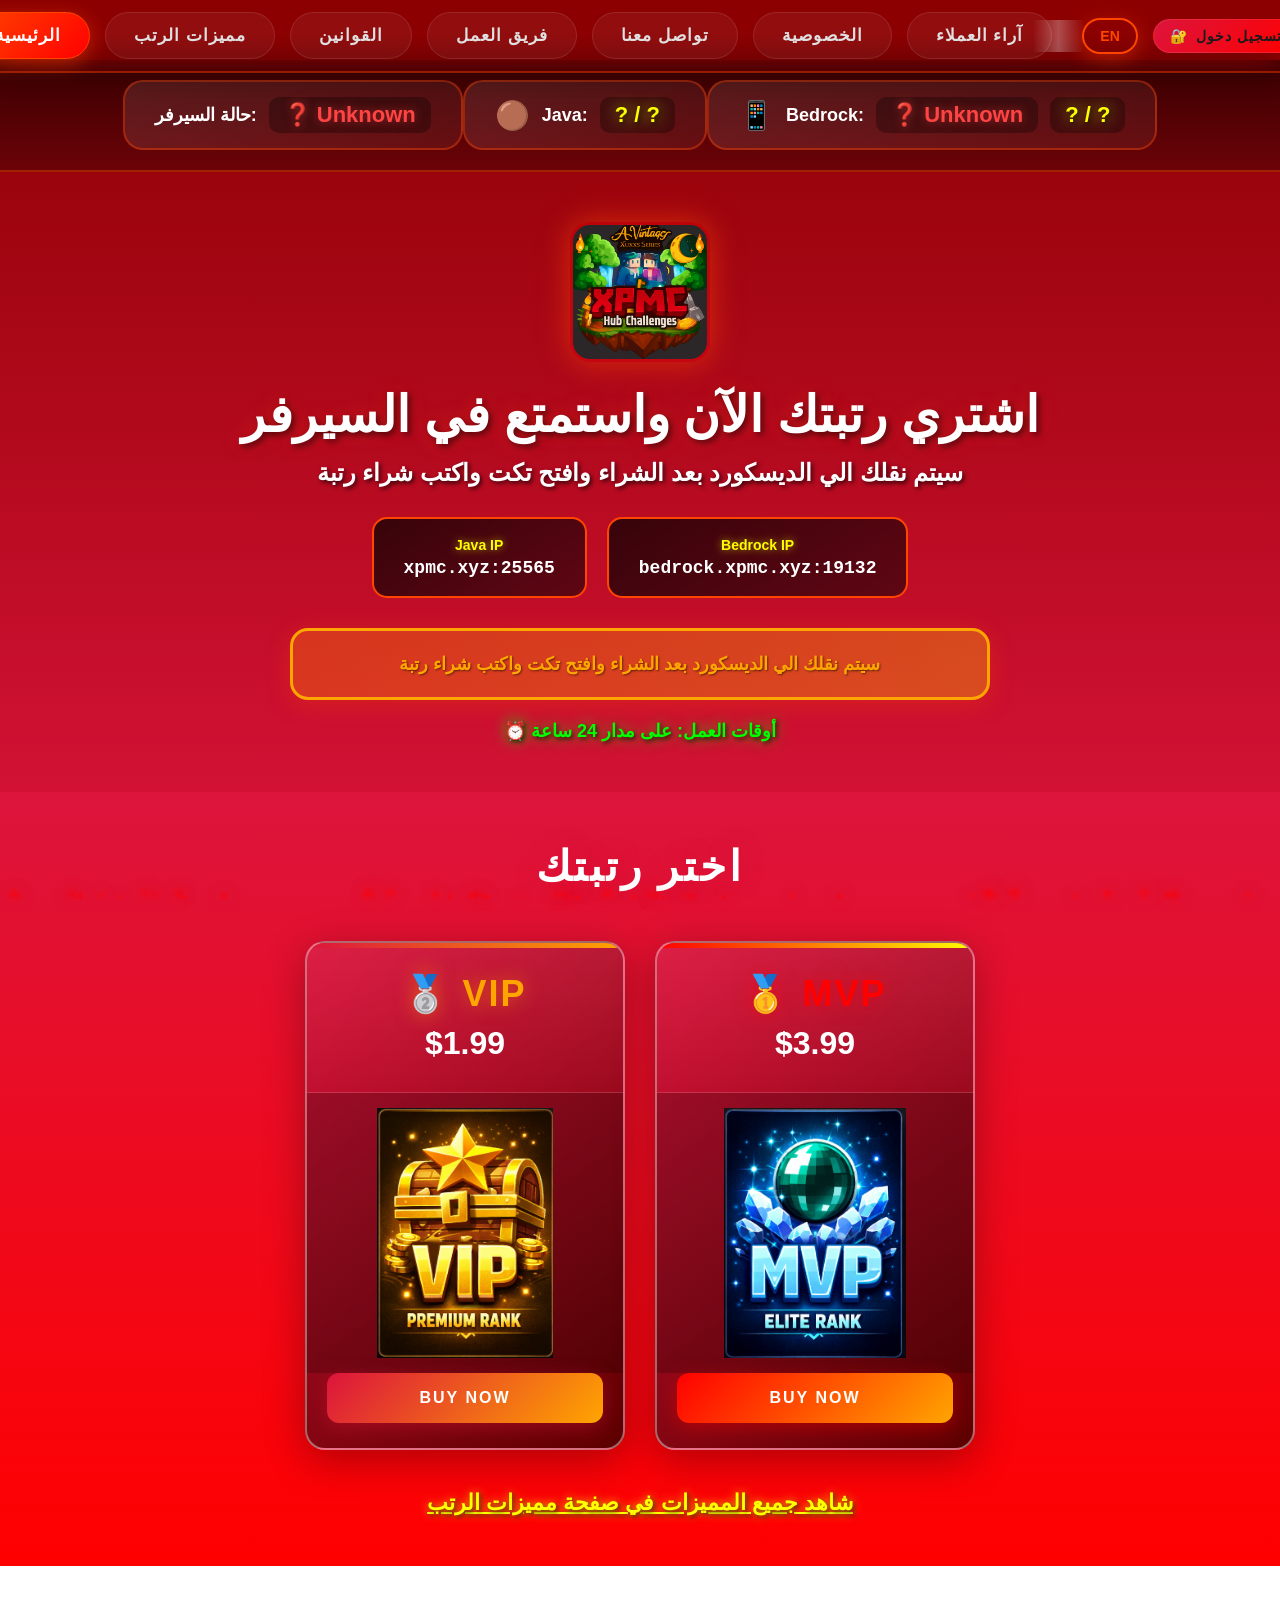
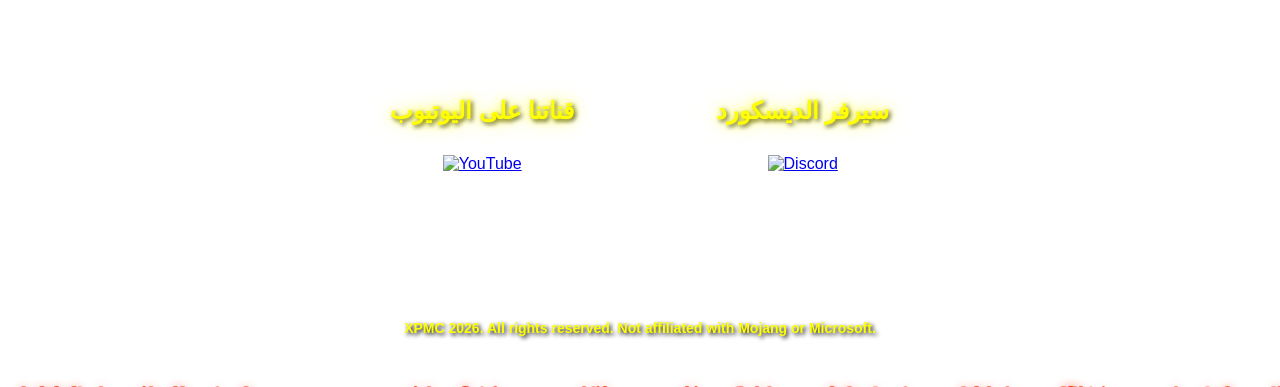
==== commit 7ad787a3: "Add files via upload" ====
--- a/index.html
+++ b/index.html
@@ -6,7 +6,7 @@
     <meta http-equiv="X-UA-Compatible" content="IE=edge">
     <meta name="description" content="متجر رتب XPMC - اشتري رتبك واستمتع في السيرفر">
     <meta name="keywords" content="Minecraft, Server, XPMC, رتب, متجر">
-    <meta http-equiv="Content-Security-Policy" content="default-src 'self'; script-src 'self' 'unsafe-inline'; style-src 'self' 'unsafe-inline' https://fonts.googleapis.com; font-src https://fonts.gstatic.com; img-src 'self' data: https://cdn-icons-png.flaticon.com;">
+    <meta http-equiv="Content-Security-Policy" content="default-src 'self'; script-src 'self' 'unsafe-inline'; style-src 'self' 'unsafe-inline' https://fonts.googleapis.com; font-src https://fonts.gstatic.com; img-src 'self' data: https://cdn-icons-png.flaticon.com; connect-src https://api.mcsrvstat.us;">
     <meta http-equiv="Cache-Control" content="no-cache, no-store, must-revalidate">
     <meta http-equiv="Pragma" content="no-cache">
     <meta http-equiv="Expires" content="0">
@@ -17,7 +17,7 @@
     <script src="auth.js"></script>
     <script src="lang.js"></script>
     <script src="script.js"></script>
-    <script>loadLanguage();</script>
+    <script>loadLanguage(); initPlayerCountUpdates();</script>
 </head>
 <body>
 
@@ -43,12 +43,18 @@
     <div class="server-status-bar">
         <div class="status-item server-status">
             <span class="status-label" data-i18n="serverStatus">حالة السيرفر:</span>
-            <span class="status-value online" data-i18n="online">🟢 اونلاين</span>
+            <span class="status-value" id="java-status">🟢 Online</span>
         </div>
         <div class="status-item players-count">
-            <span class="status-icon">👥</span>
-            <span class="status-label" data-i18n="playersCount">عدد اللاعبين:</span>
-            <span class="status-value">25/250</span>
+            <span class="status-icon">🟤</span>
+            <span class="status-label">Java:</span>
+            <span class="status-value" id="javaPlayers">0/0</span>
+        </div>
+        <div class="status-item players-count">
+            <span class="status-icon">📱</span>
+            <span class="status-label">Bedrock:</span>
+            <span class="status-value" id="bedrock-status">⚪ Offline</span>
+            <span class="status-value" id="bedrockPlayers">0/0</span>
         </div>
     </div>
 
--- a/style.css
+++ b/style.css
@@ -102,6 +102,7 @@
     scrollbar-width: none;
     -ms-overflow-style: none;
     scroll-behavior: smooth;
+    touch-action: pan-x;
 }
 
 nav::-webkit-scrollbar {
@@ -127,6 +128,13 @@
     flex-shrink: 0;
 }
 
+/* Show hamburger on tablet and mobile */
+@media screen and (max-width: 1024px) {
+    .menu-toggle {
+        display: flex;
+    }
+}
+
 .menu-toggle span {
     display: block;
     width: 100%;
@@ -153,37 +161,57 @@
     display: flex;
     align-items: center;
     gap: 15px;
+    flex-wrap: nowrap;
 }
 
 /* Desktop nav links */
-@media screen and (max-width: 768px) {
+@media screen and (max-width: 1024px) {
     .menu-toggle {
         display: flex;
+        flex-shrink: 0;
+    }
+    
+    nav {
+        justify-content: flex-start;
+        padding: 8px 10px;
+        gap: 8px;
     }
     
     .nav-links {
+        display: flex !important;
+        overflow-x: auto !important;
+        overflow-y: hidden;
+        -webkit-overflow-scrolling: touch;
+        scrollbar-width: none;
+        -ms-overflow-style: none;
+        scroll-behavior: smooth;
+        padding: 0 5px;
+        margin: 0;
+        gap: 6px;
+        width: 100%;
+        flex-wrap: nowrap;
+    }
+    
+    .nav-links::-webkit-scrollbar {
         display: none;
-        position: fixed;
-        top: 50px;
-        left: 0;
-        right: 0;
-        bottom: 0;
-        background: rgba(15, 15, 15, 0.85);
-        backdrop-filter: blur(20px);
-        -webkit-backdrop-filter: blur(20px);
-        flex-direction: column;
-        padding: 30px 20px;
-        gap: 15px;
-        border-top: 1px solid rgba(255, 69, 0, 0.3);
-    }
-    
-    .nav-links.active {
-        display: flex;
     }
     
     .nav-links a {
-        width: 100%;
-        text-align: center;
+        font-size: 12px !important;
+        padding: 8px 12px !important;
+        white-space: nowrap;
+        flex-shrink: 0 !important;
+    }
+    
+    .lang-btn {
+        padding: 6px 10px !important;
+        font-size: 11px !important;
+        margin-left: 5px !important;
+        flex-shrink: 0;
+    }
+    
+    #userMenuContainer {
+        flex-shrink: 0;
     }
 }
 
@@ -244,6 +272,11 @@
     color: #00FF00;
     text-shadow: 0 0 20px rgba(0, 255, 0, 0.9);
     animation: pulse 1.5s ease-in-out infinite;
+}
+
+.status-value.offline {
+    color: #FF4444;
+    text-shadow: 0 0 10px rgba(255, 68, 68, 0.5);
 }
 
 @keyframes pulse {
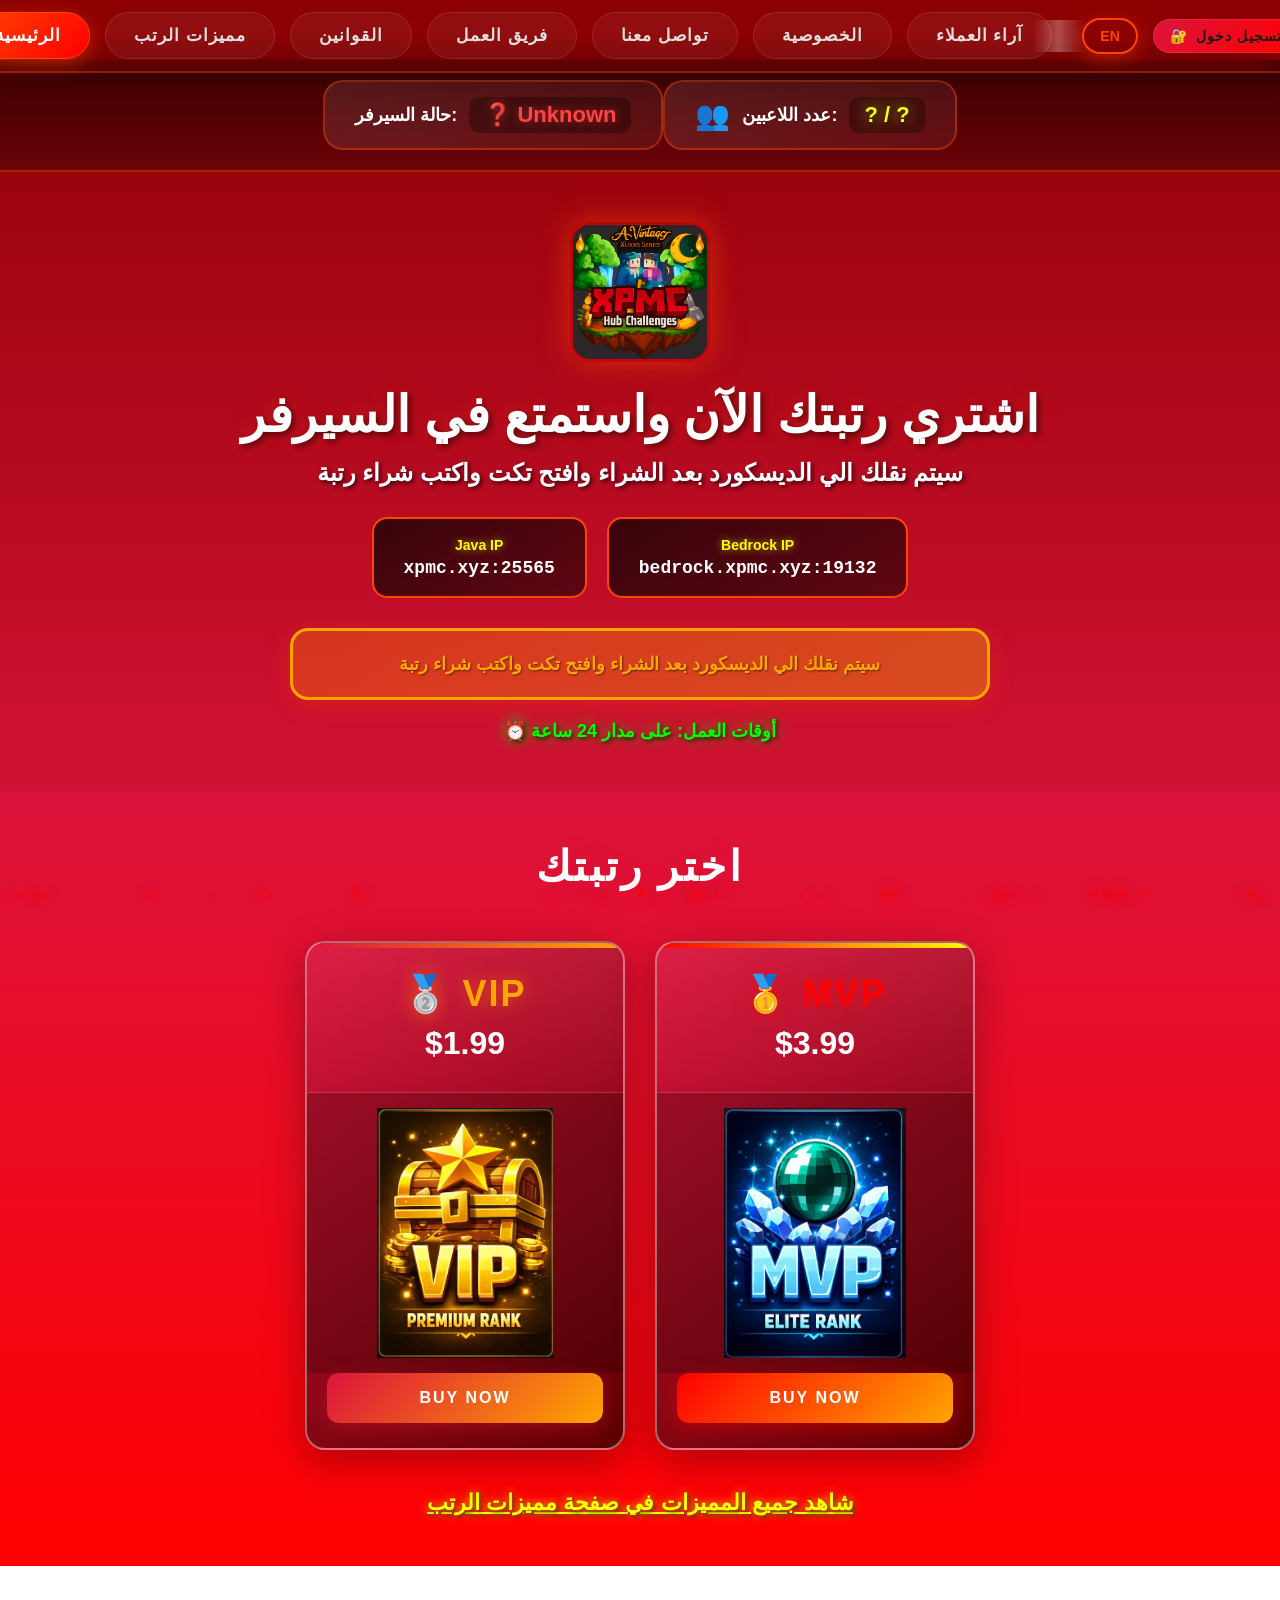
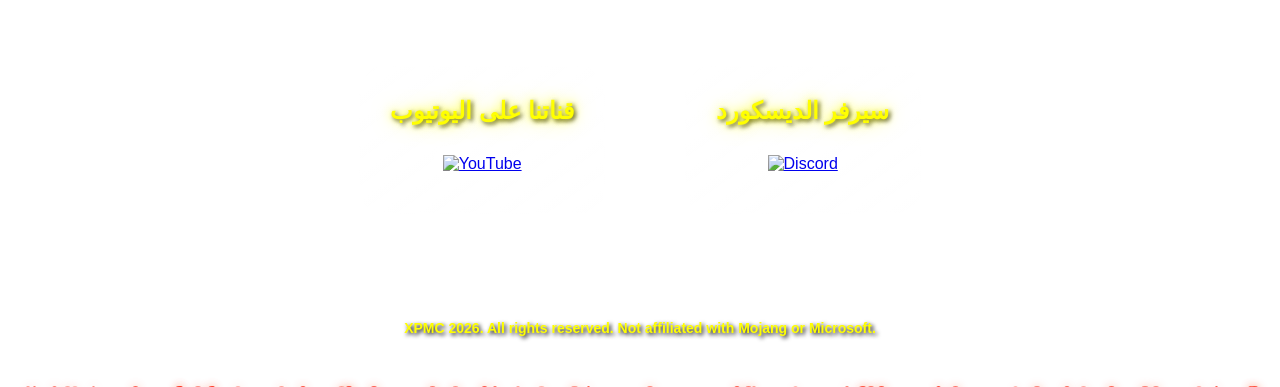
==== commit a57eb702: "Add files via upload" ====
--- a/index.html
+++ b/index.html
@@ -46,15 +46,9 @@
             <span class="status-value" id="java-status">🟢 Online</span>
         </div>
         <div class="status-item players-count">
-            <span class="status-icon">🟤</span>
-            <span class="status-label">Java:</span>
+            <span class="status-icon">👥</span>
+            <span class="status-label" data-i18n="playersCount">عدد اللاعبين:</span>
             <span class="status-value" id="javaPlayers">0/0</span>
-        </div>
-        <div class="status-item players-count">
-            <span class="status-icon">📱</span>
-            <span class="status-label">Bedrock:</span>
-            <span class="status-value" id="bedrock-status">⚪ Offline</span>
-            <span class="status-value" id="bedrockPlayers">0/0</span>
         </div>
     </div>
 
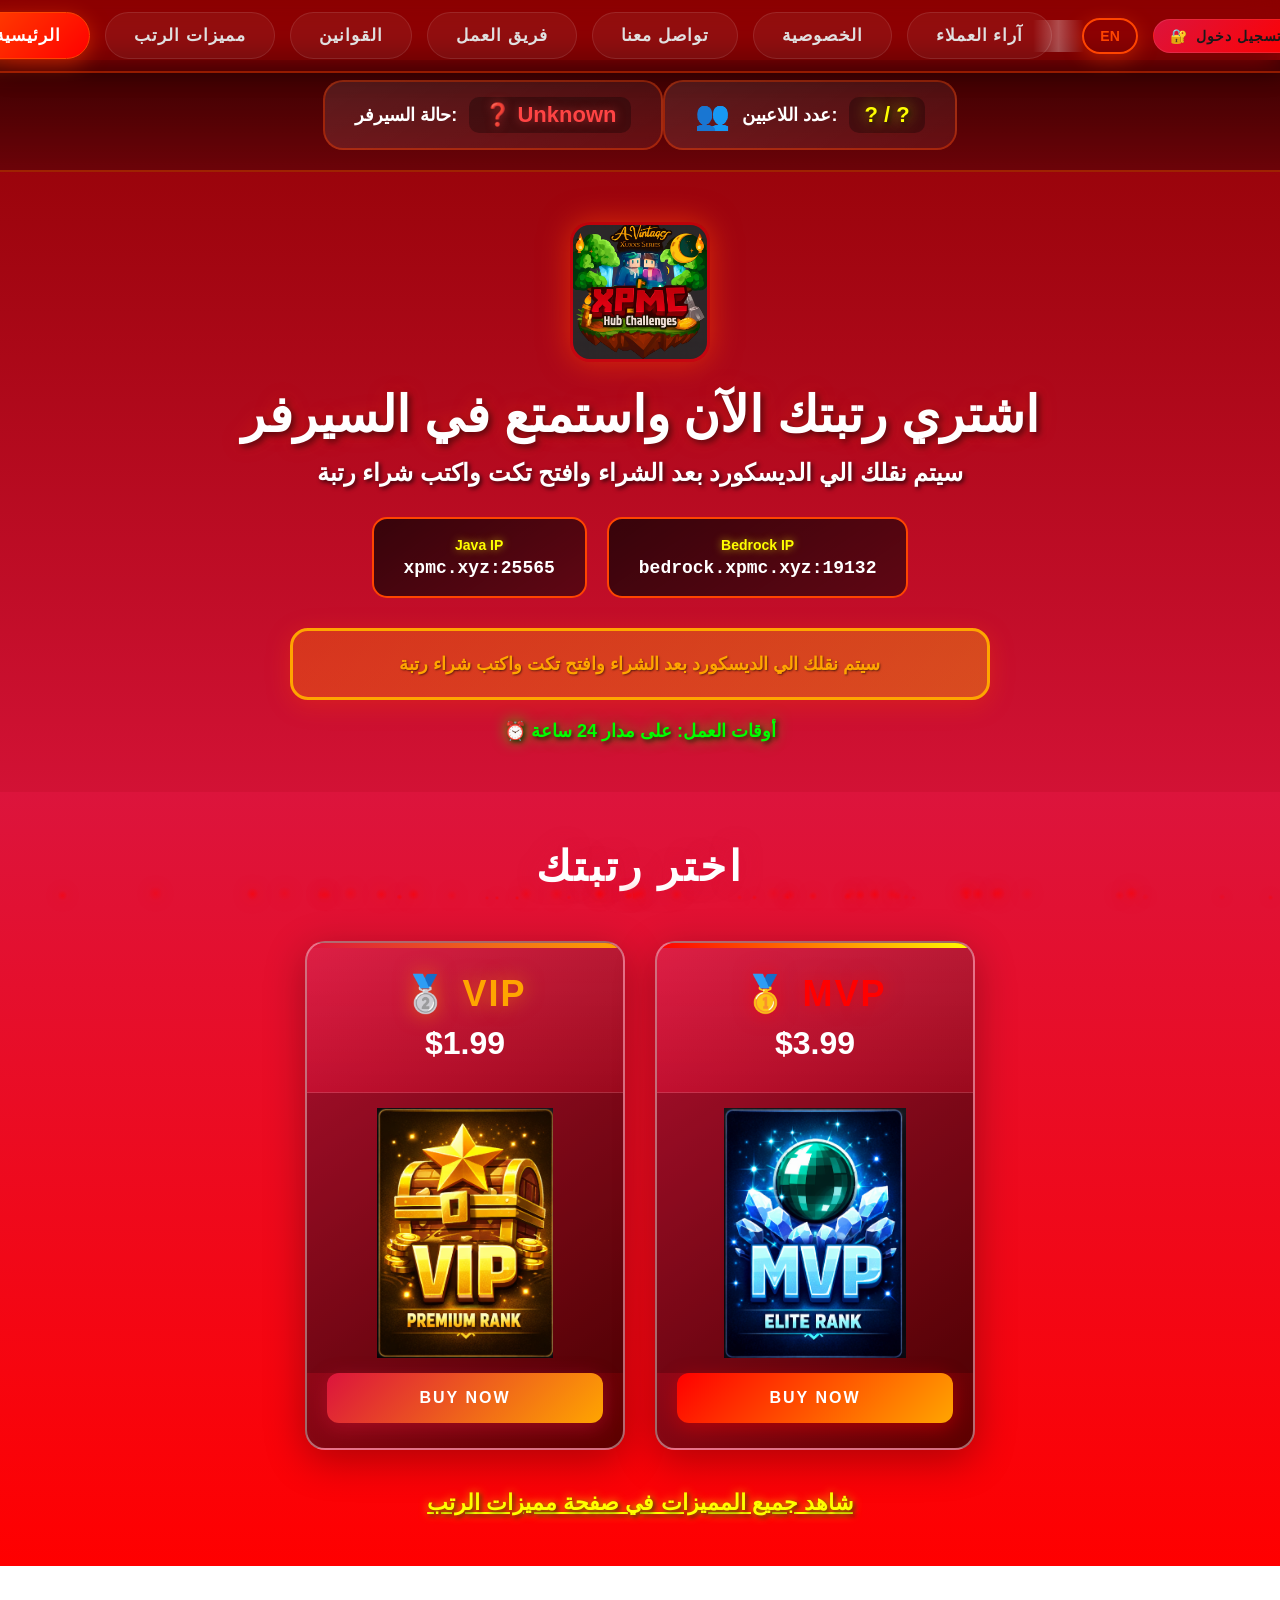
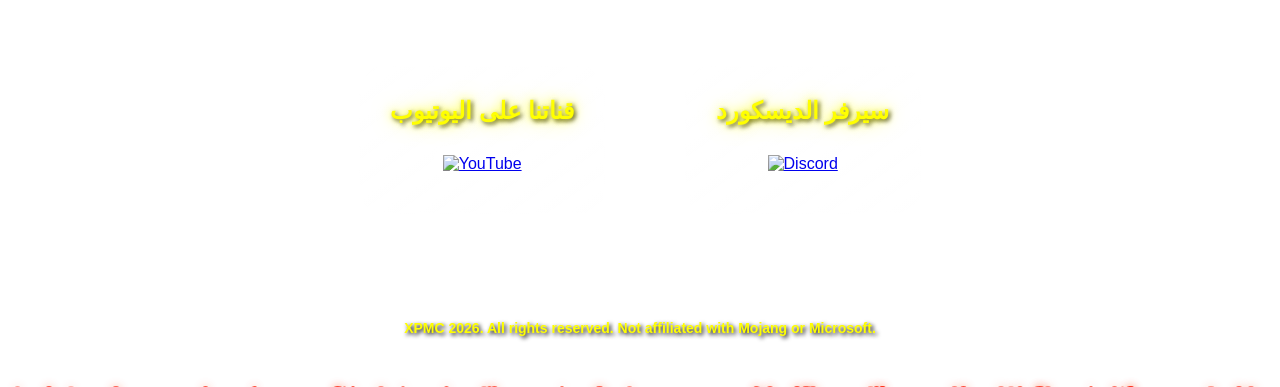
==== commit 9993a09c: "Add files via upload" ====
--- a/index.html
+++ b/index.html
@@ -83,7 +83,7 @@
                     <span class="rank-price">$1.99</span>
                 </div>
                 <img src="VIP.png" alt="VIP" class="rank-image">
-                <button class="buy-btn" onclick="window.open('https://discord.gg/ksceUxcd', '_blank')" data-i18n="buyNow">BUY NOW</button>
+                <button class="buy-btn" onclick="window.open('https://discord.gg/H7QhHBBq', '_blank')" data-i18n="buyNow">BUY NOW</button>
             </div>
 
             <div class="rank-card mvp">
@@ -92,7 +92,7 @@
                     <span class="rank-price">$3.99</span>
                 </div>
                 <img src="MVP.png" alt="MVP" class="rank-image">
-                <button class="buy-btn" onclick="window.open('https://discord.gg/ksceUxcd', '_blank')" data-i18n="buyNow">BUY NOW</button>
+                <button class="buy-btn" onclick="window.open('https://discord.gg/H7QhHBBq', '_blank')" data-i18n="buyNow">BUY NOW</button>
             </div>
         </div>
         <p class="view-features"><a href="features.html" data-i18n="viewAllFeatures">شاهد جميع المميزات في صفحة مميزات الرتب</a></p>
@@ -107,7 +107,7 @@
         </div>
         <div class="social-item">
             <h2 data-i18n="discordServer">سيرفر الديسكورد</h2>
-            <a href="https://discord.gg/ksceUxcd" target="_blank">
+            <a href="https://discord.gg/H7QhHBBq" target="_blank">
                 <img src="https://cdn-icons-png.flaticon.com/512/2111/2111370.png" alt="Discord" width="60">
             </a>
         </div>
